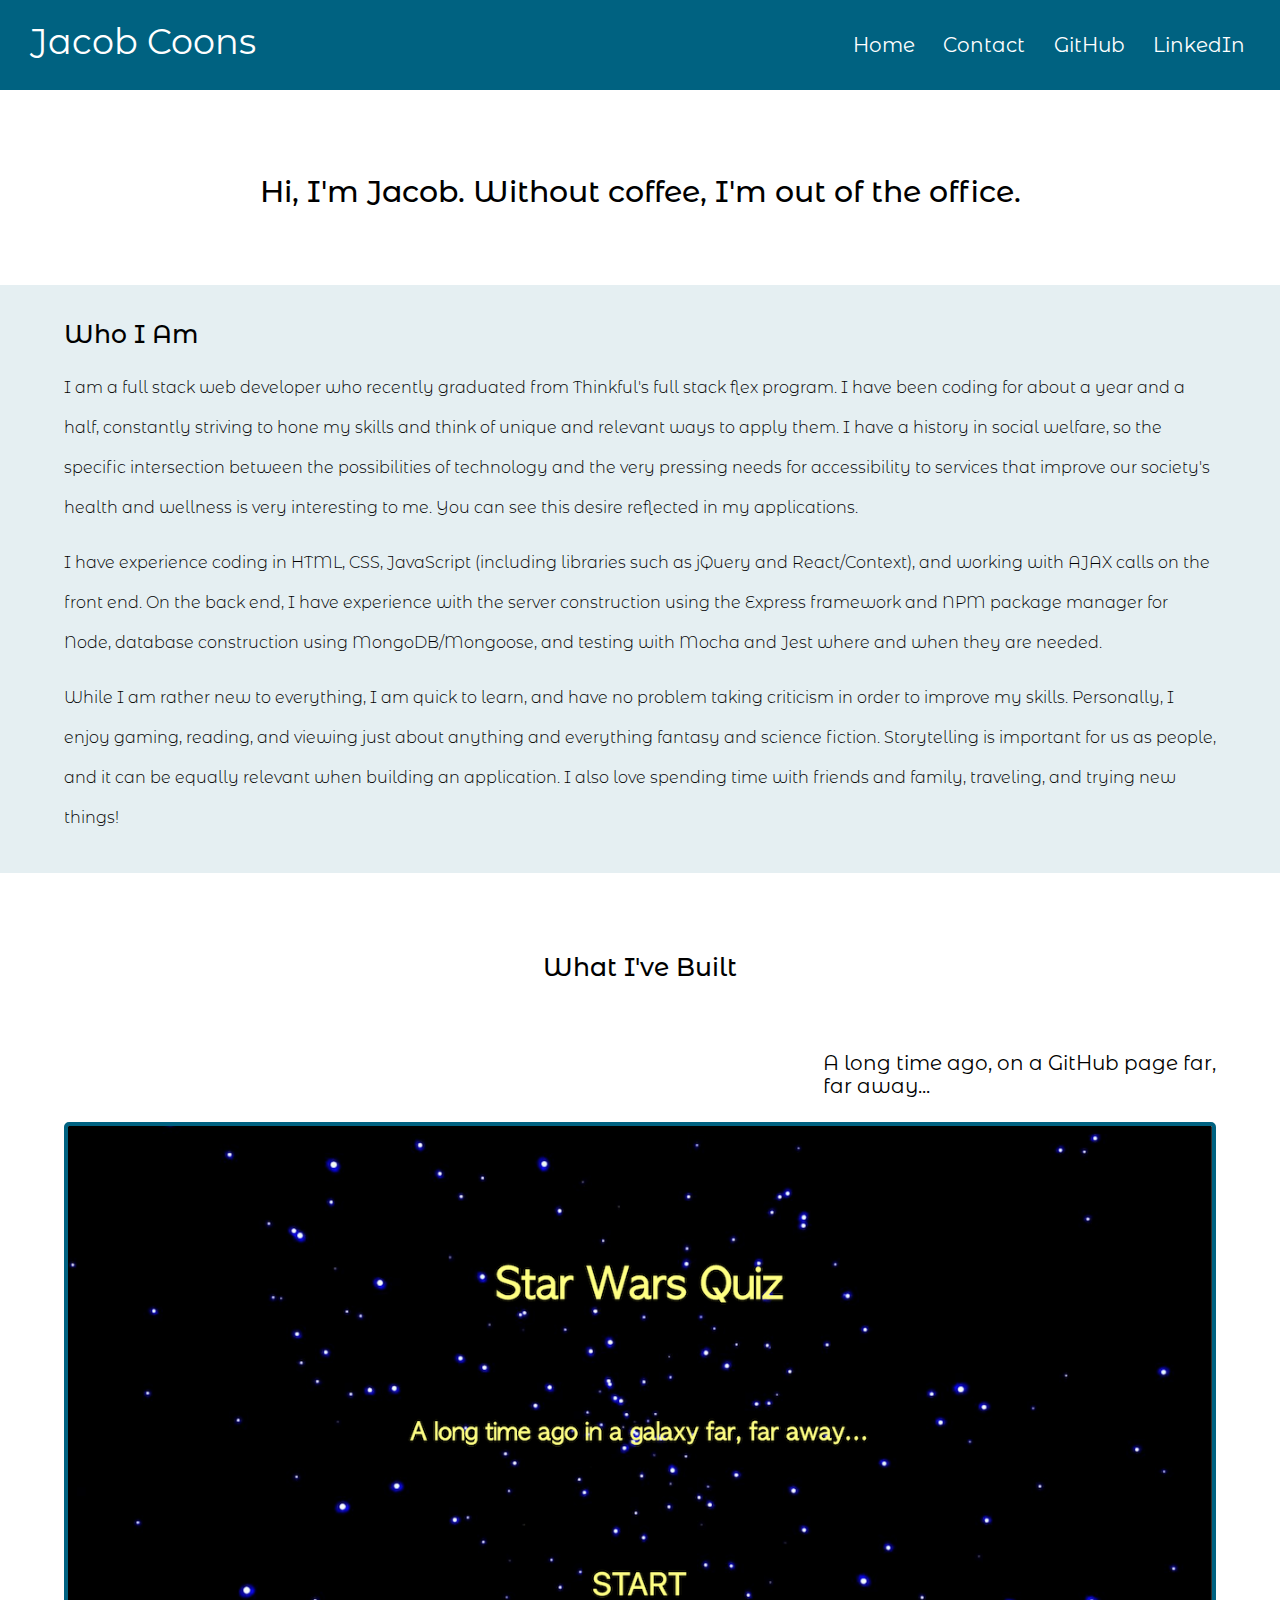
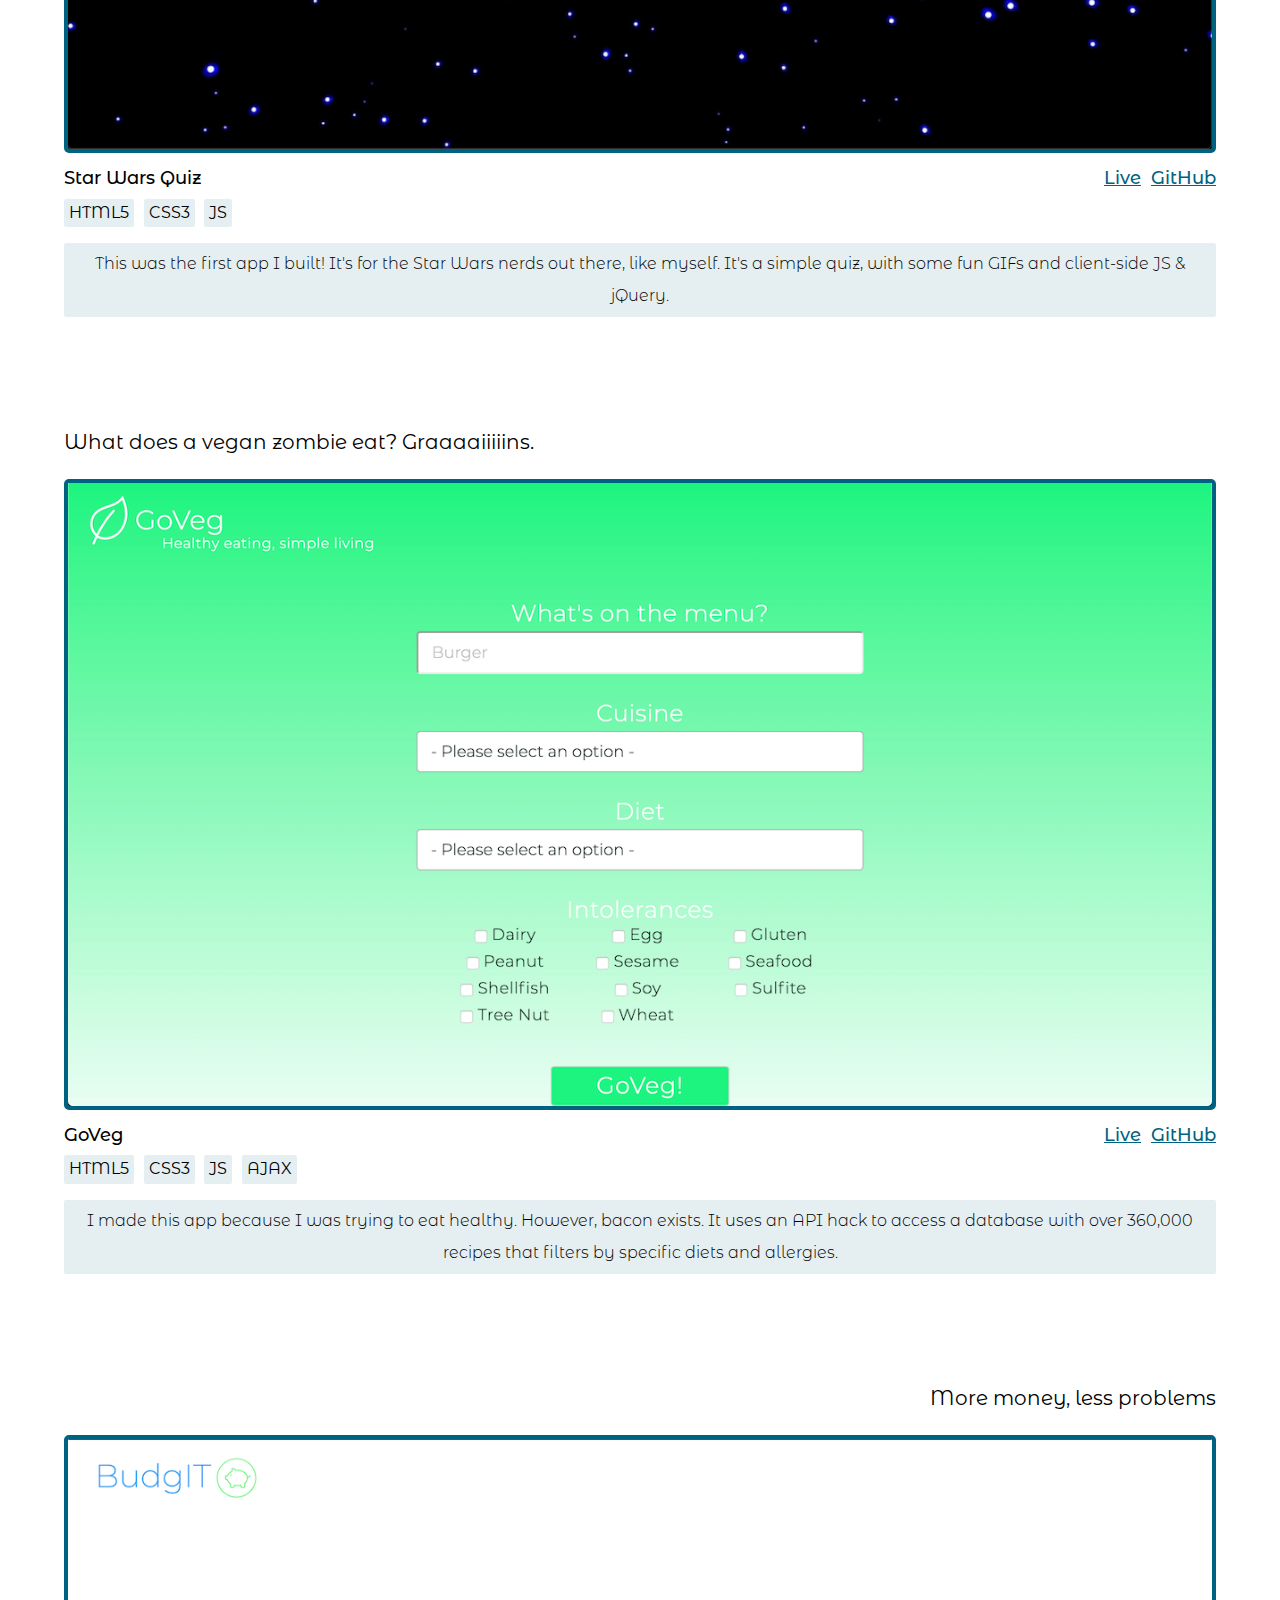
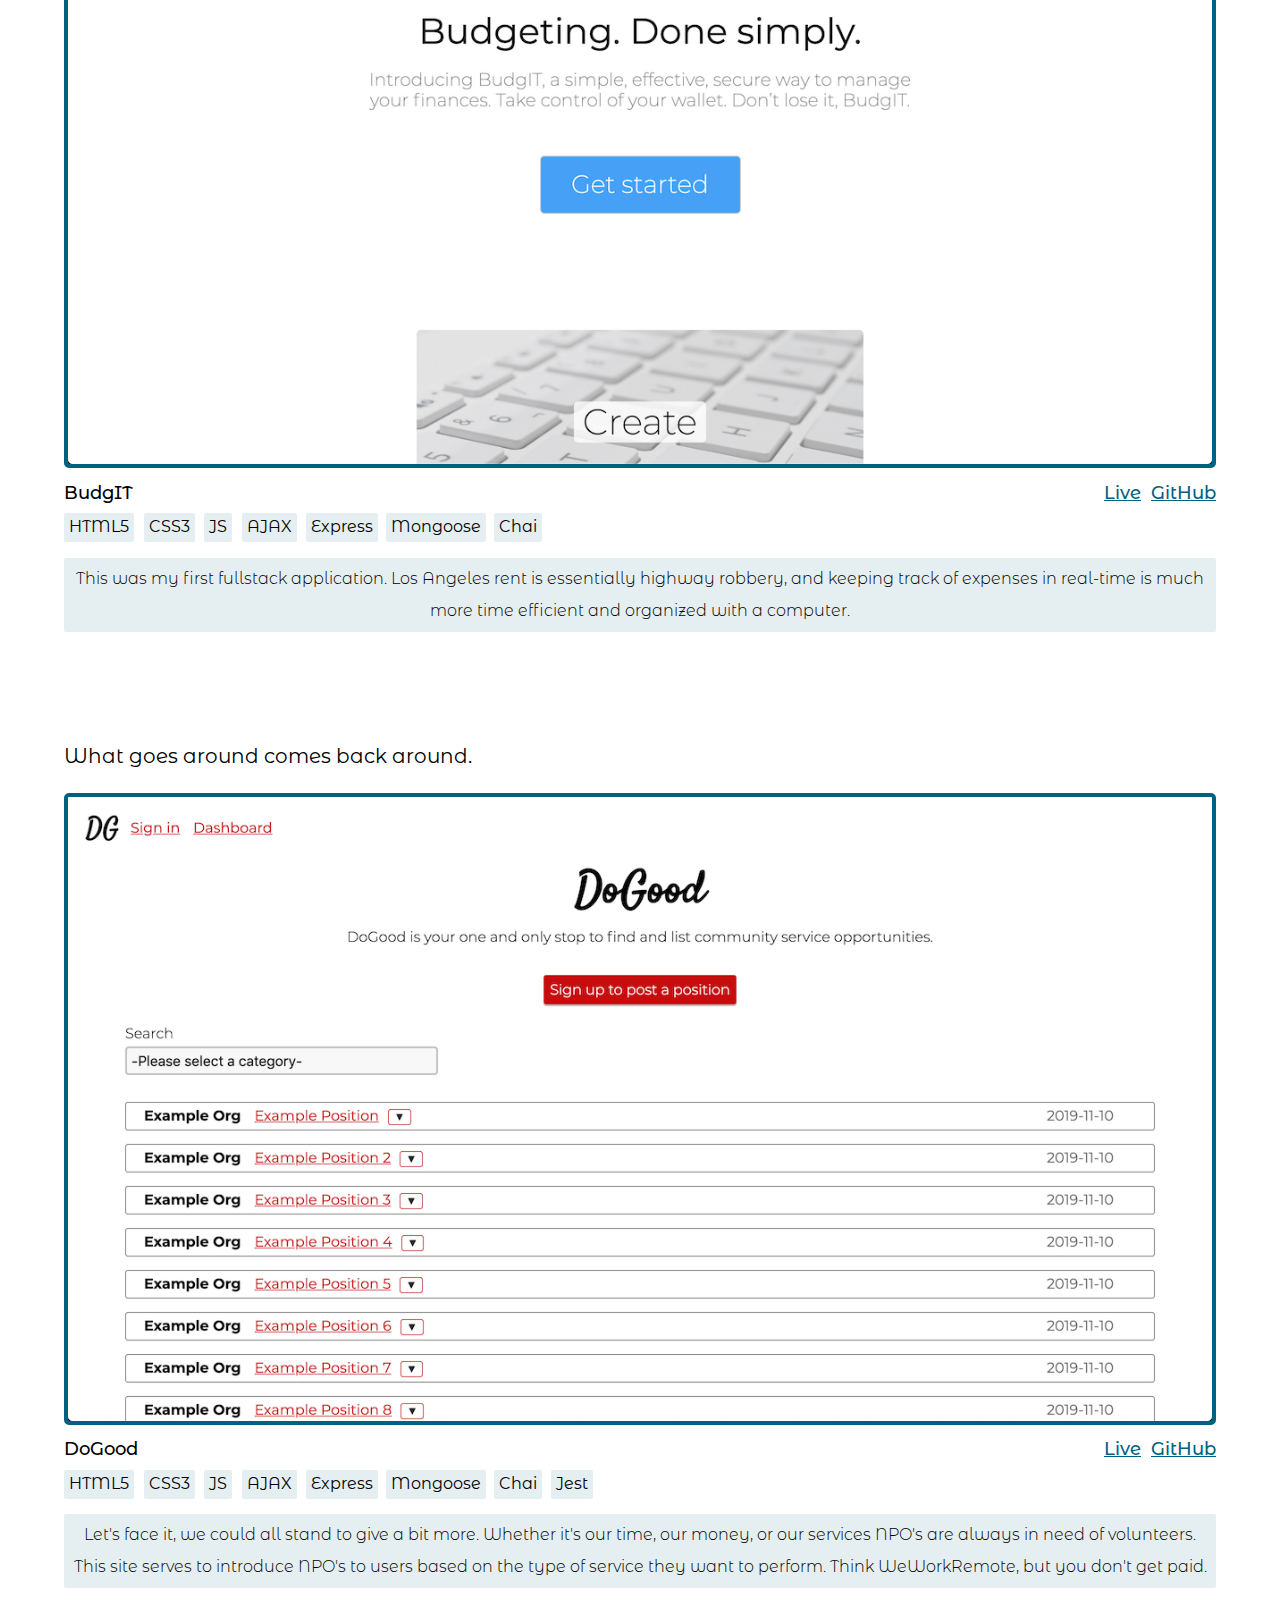
==== index.html @ 2fa1564c "added drop menu content and logic" ====
<!DOCTYPE html>
<html lang="en">
    <head>
        <meta charset="utf-8">
        <meta http-equiv="X-UA-Compatible" content="IE=edge">
        <title>Jacob Coons | Home</title>
        <meta name="description" content="Check out my various passion projects and get connected!">
        <meta name="viewport" content="width=device-width, initial-scale=1">
        <link rel="stylesheet" href="./styling/normalize.css">
        <link rel="stylesheet" href="./styling/index.css">
        <link rel="stylesheet" href="https://fonts.googleapis.com/css?family=Montserrat+Alternates:300,400,500&display=swap">
    </head>
    <body>
        <nav role="navigation" class="nav-bar">
            <h1 class="site-title">Jacob Coons</h1>
            <a href="index.html" class="link" id="home-link">Home</a>
            <a href="contact.html" class="link" id="contact-link">Contact</a>
            <a href="https://github.com/jtrcoonz" target="_blank" class="link" id="github-link">GitHub</a>
            <a href="https://www.linkedin.com/in/jacobtcoons/" target="_blank" class="link" id="linkedin-link">LinkedIn</a>
            <img src="./styling/images/drop-menu.svg" class="drop-menu">
            <div class="drop-menu-opened" hidden>
                <p>Menu<span class="close-drop-menu">X</span></p>
                <a href="index.html">Home</a>
                <a href="contact.html">Contact</a>
                <a href="https://github.com/jtrcoonz" target="_blank">GitHub</a>
                <a href="https://www.linkedin.com/in/jacobtcoons/" target="_blank">LinkedIn</a>
            </div>
        </nav>

        <header role="heading" id="headline"></main>
            <h2>Hi, I'm Jacob. Without coffee, I'm out of the office.</h2>
        </header>

        <section role="region" id="bio-section">
            <h3 id="bio-title">Who I Am</h3>
            <p class="bio-content" id="bio-1">
            I am a full stack web developer who recently graduated from Thinkful's full stack flex program. 
            I have been coding for about a year and a half, constantly striving to hone my skills and think of 
            unique and relevant ways to apply them. I have a history in social welfare, so the specific intersection 
            between the possibilities of technology and the very pressing needs for accessibility to services that 
            improve our society's health and wellness is very interesting to me. You can see this desire reflected in 
            my applications.
            </p>
            <p class="bio-content" id="bio-2">
            I have experience coding in HTML, CSS, JavaScript (including libraries such as jQuery and 
            React/Context), and working with AJAX calls on the front end. On the back end, I have experience with the 
            server construction using the Express framework and NPM package manager for Node, database construction using 
            MongoDB/Mongoose, and testing with Mocha and Jest where and when they are needed.
            </p>
            <p class="bio-content" id="bio-3">
            While I am rather new to everything, I am quick to learn, and have no problem taking criticism in order to improve my skills. 
            Personally, I enjoy gaming, reading, and viewing just about anything and everything fantasy and science fiction. 
            Storytelling is important for us as people, and it can be equally relevant when building an application. 
            I also love spending time with friends and family, traveling, and trying new things!
            </p>
        </section>

        <main role="main" id="portfolio">
            <h3 id="portfolio-title">What I've Built</h3>
            <section role="region" class="portfolio-section">
                <h4 class="section-header">A long time ago, on a GitHub page far, <br>far away...</h4>
                <div class="img-container"> 
                    <img src="styling/images/star-wars-ss.png" alt="Star Wars Quiz home page">
                </div>
                <section role="region" class="info">
                    <h5 class="info-title">Star Wars Quiz</h5>
                    <p class="language" id="html-5">HTML5</p>
                    <p class="language" id="css-3">CSS3</p>
                    <p class="language" id="js">JS</p>
                    <a href="https://jtrcoonz.github.io/Star-Wars-Quiz-A11Y/" target="_blank" class="info-link live-info-link">Live</a>
                    <a href="https://github.com/jtrcoonz/Star-Wars-Quiz-A11Y" target="_blank" class="info-link github-info-link">GitHub</a>
                    <p class="info-description">This was the first app I built! It's for the Star Wars nerds out there, like myself. It's a simple quiz, with some fun GIFs and client-side JS & jQuery.</p>
                </section>
            </section>
            <section role="region" class="portfolio-section" id="goveg-section">
                <h4 class="section-header" id="goveg-header">What does a vegan zombie eat? Graaaaiiiiins.</h4>
                <div class="img-container"> 
                    <img src="styling/images/goveg-ss.png" alt="GoVeg home page">
                </div>
                <section role="region" class="info">
                    <h5 class="info-title">GoVeg</h5>
                    <p class="language" id="html-5">HTML5</p>
                    <p class="language" id="css-3">CSS3</p>
                    <p class="language" id="js">JS</p>
                    <p class="language" id="ajax">AJAX</p>
                    <a href="https://jtrcoonz.github.io/goveg/" target="_blank" class="info-link live-info-link">Live</a>
                    <a href="https://github.com/jtrcoonz/goveg" target="_blank" class="info-link github-info-link">GitHub</a>
                    <p class="info-description">
                        I made this app because I was trying to eat healthy. However, bacon exists. It uses an API hack to 
                        access a database with over 360,000 recipes that filters by specific diets and allergies.
                    </p>
                </section>
            </section>
            <section role="region" class="portfolio-section" id="budgit-section">
                <h4 class="section-header" id="budgit-header">More money, less problems</h4>
                <div class="img-container"> 
                    <img src="styling/images/budgit-ss.png" alt="BudgIT home page">
                </div>
                <section role="region" class="info">
                    <h5 class="info-title">BudgIT</h5>
                    <p class="language" id="html-5">HTML5</p>
                    <p class="language" id="css-3">CSS3</p>
                    <p class="language" id="js">JS</p>
                    <p class="language" id="ajax">AJAX</p>
                    <p class="language" id="express">Express</p>
                    <p class="language" id="mongoose">Mongoose</p>
                    <p class="language" id="chai">Chai</p>
                    <a href="https://budgit-app.herokuapp.com/" target="_blank" class="info-link live-info-link">Live</a>
                    <a href="https://github.com/jtrcoonz/BudgIT" target="_blank" class="info-link github-info-link">GitHub</a>
                    <p class="info-description dropped-description">
                        This was my first fullstack application. Los Angeles rent is essentially highway robbery, and 
                        keeping track of expenses in real-time is much more time efficient and organized with a computer.
                    </p>
                </section>
            </section>
            <section role="region" class="portfolio-section" id="dogood-section">
                <h4 class="section-header" id="dogood-header">What goes around comes back around.</h4>
                <div class="img-container"> 
                    <img src="styling/images/dogood-ss.png" alt="DoGood home page">
                </div>
                <section role="region" class="info">
                    <h5 class="info-title">DoGood</h5>
                    <p class="language" id="html-5">HTML5</p>
                    <p class="language" id="css-3">CSS3</p>
                    <p class="language" id="js">JS</p>
                    <p class="language" id="ajax">AJAX</p>
                    <p class="language" id="express">Express</p>
                    <p class="language" id="mongoose">Mongoose</p>
                    <p class="language" id="chai">Chai</p>
                    <p class="language" id="jest">Jest</p>
                    <a href="https://dogoodapp.herokuapp.com/" target="_blank" class="info-link live-info-link">Live</a>
                    <a href="https://github.com/jtrcoonz/DoGood" target="_blank" class="info-link github-info-link">GitHub</a>
                    <p class="info-description dropped-description">
                        Let's face it, we could all stand to give a bit more. Whether it's our time, our money, or our services
                        NPO's are always in need of volunteers. This site serves to introduce NPO's to users based on the type
                        of service they want to perform. Think WeWorkRemote, but you don't get paid.
                    </p>
                </section>
            </section>
        </main>

        <footer role="contentinfo" class="footer">
        </footer>

        <script type="text/javascript" src="https://code.jquery.com/jquery-3.4.1.min.js"></script>
        <script src="logic/index.js"></script>
    </body>
</html>
---- styling/index.css ----
* {
    margin: 0;
    font-family: 'Montserrat Alternates', sans-serif;
    box-sizing: border-box;
}
.nav-bar {
    background-color: rgba(0, 98, 129, 1);
    position: fixed;
    top: 0;
    width: 100%;
    height: 90px;
    z-index: 1;
}
.site-title {
    text-align: center;
    color: white;
    font-size: 35px;
    position: absolute;
    top: 22px;
    left: 30px;
    margin: 0px;
    font-weight: 400;
}
.link {
    color: white;
    text-decoration: none;
    font-size: 20px;
    padding: 0px 5px;
    border-radius: 2px;
}
.link:hover {
    background-color: white;
    color: rgba(0, 98, 129, 1);
}
#home-link {
    position: absolute;
    right: 360px;
    bottom: 33px;
}
#contact-link {
    position: absolute;
    bottom: 33px;
    right: 250px;
}
#github-link {
    position: absolute;
    bottom: 33px;
    right: 150px;

}
#linkedin-link {
    position: absolute;
    bottom: 33px;
    right: 30px;
}
#headline {
    margin: 175px auto 50px auto;
    text-align: center;
    max-width: 90%;
}
#headline > h2 {
    font-size: 30px;
    font-weight: 500;
}
#bio-section {
    text-align: left;
    padding: 35px 0px;
    background-color: rgba(0, 98, 129, 0.1);
    margin-top: 75px;
}
#bio-title {
    margin: 0px auto 20px auto;
    text-align: left;
    width: 90%;
    font-weight: 500;
    font-size: 25px;
}
.bio-content {
    width: 90%;
    margin: 0 auto;
    font-weight: 300;
    font-size: 16px;
    line-height: 2.5;
}
#bio-1, #bio-2 {
    margin-bottom: 15px;
}
.img-container {
    height: auto;
    max-width: 90%;
    margin: 0px auto;
    display: block;
    position: relative;
    top: 90px;
    text-align: center;
}
.img-container > img {
    max-width: 100%;
    height: auto;
    width: auto;
    border-radius: 5px;
    border: 4px solid rgba(0, 98, 129, 1);
    text-align: center;
}
#portfolio {
    margin: 80px auto 300px auto;
}
#portfolio-title {
    text-align: center;
    font-weight: 500;
    font-size: 25px;
    width: 90%;
    margin: 0px auto 50px auto;
}
.portfolio-section {
    text-align: center;
    position: relative;
    margin-bottom: 200px;
}
.section-header {
    font-weight: 400;
    font-size: 20px;
    text-align: left;
    position: absolute; 
    top: 20px;
    right: 5%; 
}
#goveg-header, #dogood-header {
    top: 42px;
    left: 5%;
}
#budgit-header{
    top: 42px;
}
.info {
    margin: 100px auto 150px auto;
    width: 90%;
    position: relative;
}
.info-title {
    font-weight: 500;
    font-size: 18px;
    text-align: left;
    margin-bottom: 10px;
}
.language {
    text-align: left;
    position: absolute;
    padding: 5px;
    font-weight: 400;
    background-color: rgba(0, 98, 129, 0.1);
    border-radius: 2px;
}
#html-5 {
    left: 0;
}
#css-3 {
    left: 80px;
}
#js {
    left: 140px;
}
#ajax {
    left: 178px;
}
#express {
    left: 242px;
}
#mongoose {
    left: 322px;
}
#chai {
    left: 430px;
}
#jest {
    left: 487px;
}
.info-link {
    text-decoration: underline;
    color: rgba(0, 98, 129, 1);
    font-size: 18px;
    font-weight: 500;
    position: absolute;
    top: 0px;
}
.github-info-link {
    right: 0px;
}
.live-info-link {
    right: 75px;
}
.info-description {
    position: absolute;
    top: 75px;
    text-align: center;
    padding: 5px;
    line-height: 2;
    font-weight: 300;
    background-color: rgba(0, 98, 129, 0.1);
    border-radius: 2px;
}
.footer {
    padding: 10px;
    background-color: rgba(0, 98, 129, 1);
}

@media screen and (min-width: 0px) and (max-width: 420px) {
    .link {
        display: none;
    }
    .drop-menu {
        display: inline-block;
        position: absolute;
        right: 20px;
        bottom: 20px;
        height: 50px;
        width: 50px;
    }
    .drop-menu:hover {
        cursor: pointer;
    }
    .site-title {
        font-size: 25px;
        top: 30px;
    }
    #headline {
        margin: 150px auto 50px auto;
    }
    #headline > h2 {
        font-size: 20px;
    }
    #bio-title {
        text-align: center;
        font-size: 18px;
    }
    #portfolio-title {
        font-size: 18px;
    }
    .section-header {
        position: static;
        margin: 0px auto;
        width: 90%;
        text-align: center;
        padding-top: 15px;
        font-size: 16px;
    }
    br {
        display: none;
    }
    .img-container {
        top: 20px;
    }
    .img-container > img {
        border: 2px solid rgba(0, 98, 129, 1);
    }
    .info {
         margin: 5% auto 150px auto;
    }
    .info-title {
        font-size: 16px;
        margin-top: 30px;
    }
    .info-link {
        font-size: 16px;
    }
    .live-info-link {
        right: 65px;
    }
    .portfolio-section {
        text-align: center;
        position: relative;
        margin-bottom: 300px;
    }
}
@media screen and (min-width: 0px) and (max-width: 600px) {
    #express {
        top: 65px;
        left: 0;
    }
    #mongoose {
        top: 65px;
        left: 80px;
    }
    #chai {
        top: 65px;
        left: 187px;
    }
    #jest {
        top: 65px;
        left: 243px;
    }
    .dropped-description {
        top: 113px;
    }
    #goveg-section {
        margin-bottom: 325px;
    }
    #budgit-section {
        margin-bottom: 380px;
    }
    #dogood-section {
        margin-bottom: 500px;
    }
}
@media screen and (min-width: 421px) and (max-width: 750px) {
    .link {
        display: none;
    }
    .drop-menu {
        display: inline-block;
        position: absolute;
        right: 15px;
        bottom: 10px;
        height: 70px;
        width: 70px;
    }
    .drop-menu:hover {
        cursor: pointer;
    }
    #bio-title {
        text-align: center;
    }
    .section-header {
        position: static;
        margin: 0px auto;
        width: 90%;
        text-align: center;
        padding-top: 15px;
    }
    br {
        display: none;
    }
    .img-container {
        top: 20px;
    }
    .info {
        margin: 5% auto 150px auto;
   }
   .info-title {
       margin-top: 30px;
   }
   .portfolio-section {
    text-align: center;
    position: relative;
    margin-bottom: 250px;
}
}
@media screen and (min-width: 751px) {
    .drop-menu {
        display: none;
    }
}
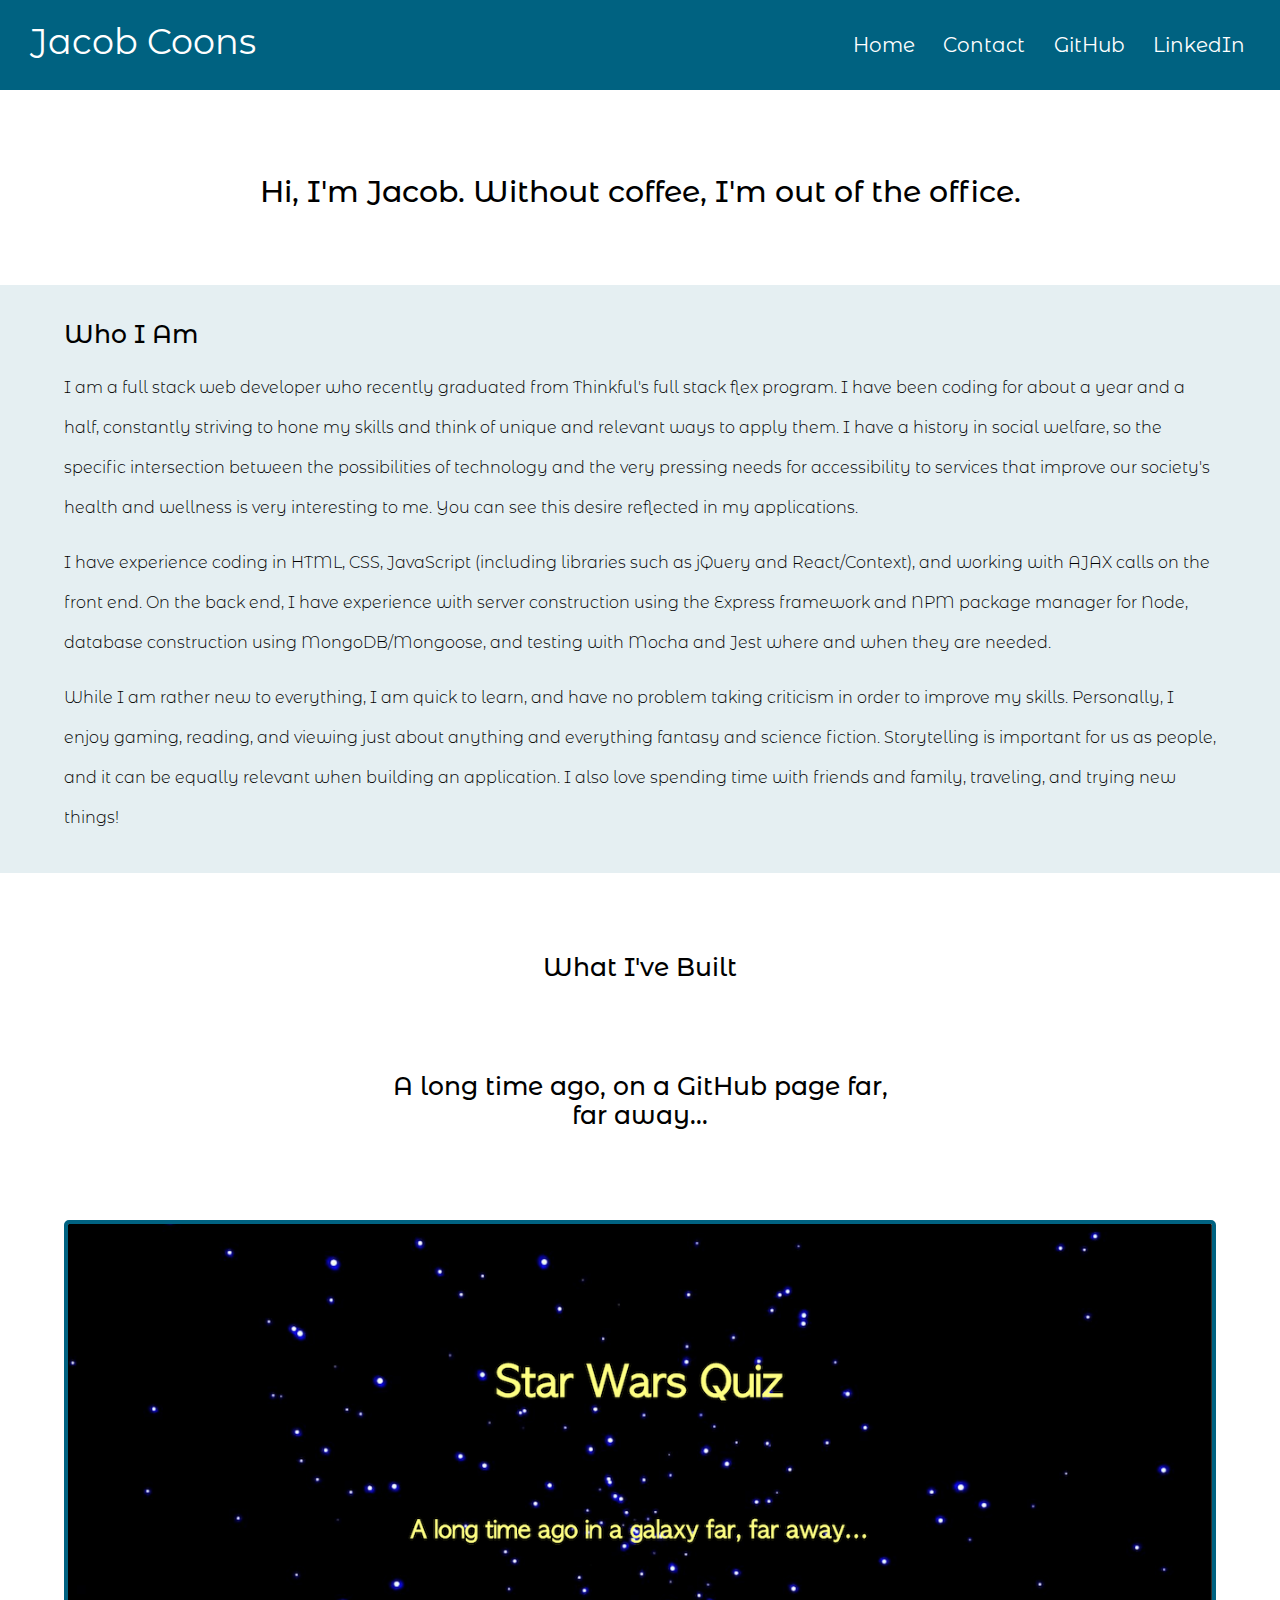
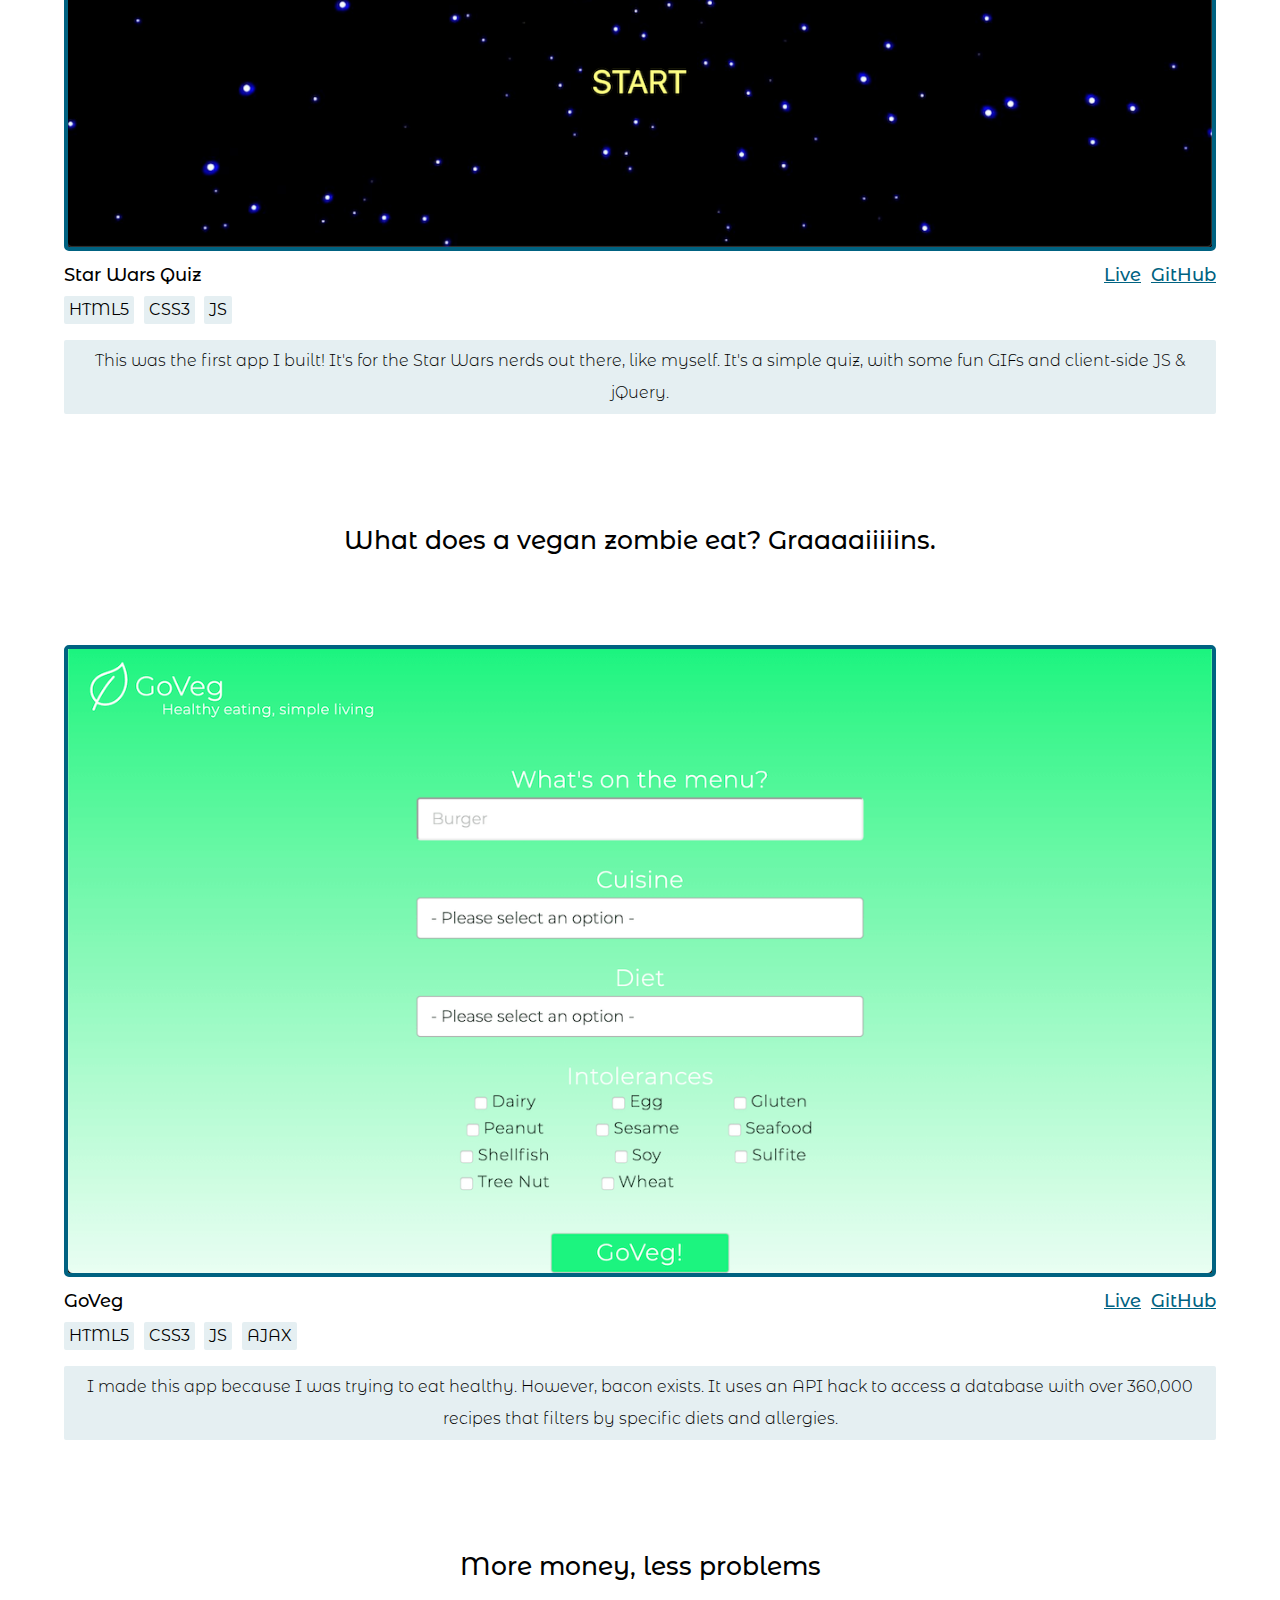
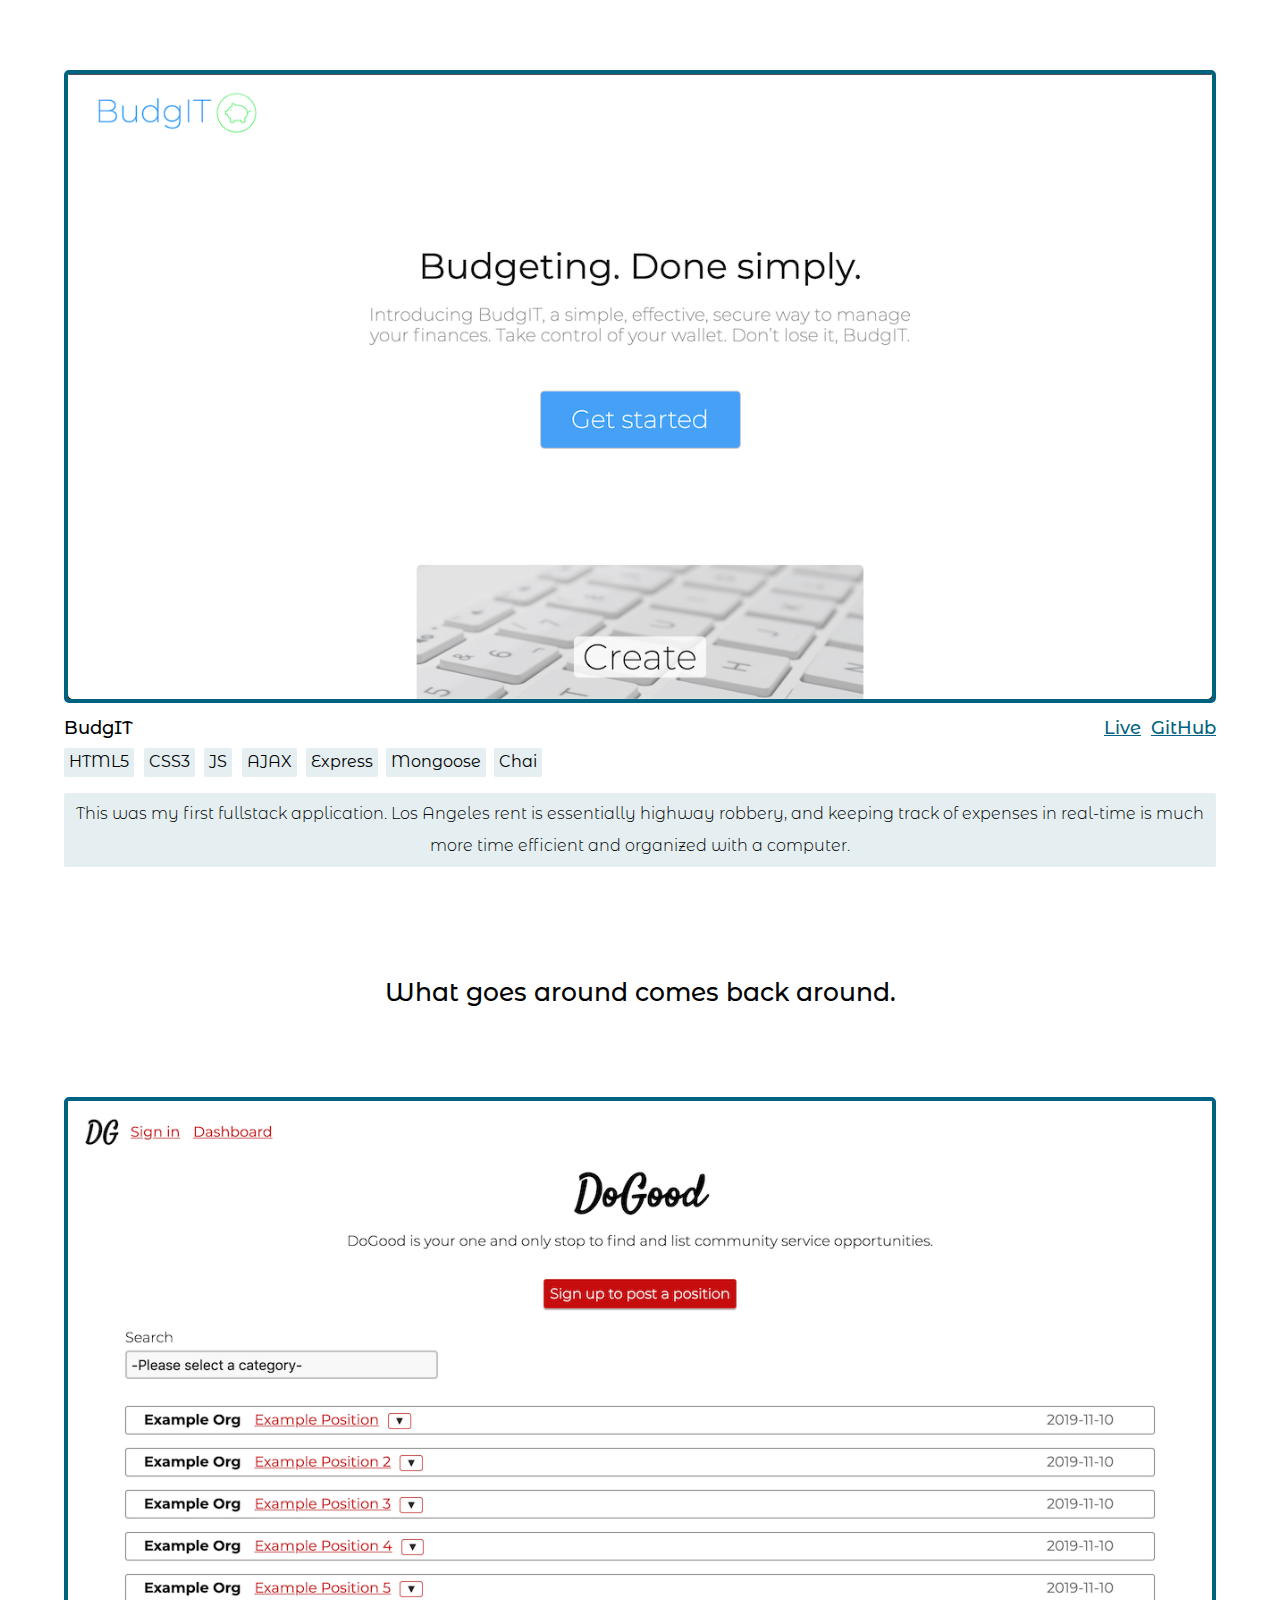
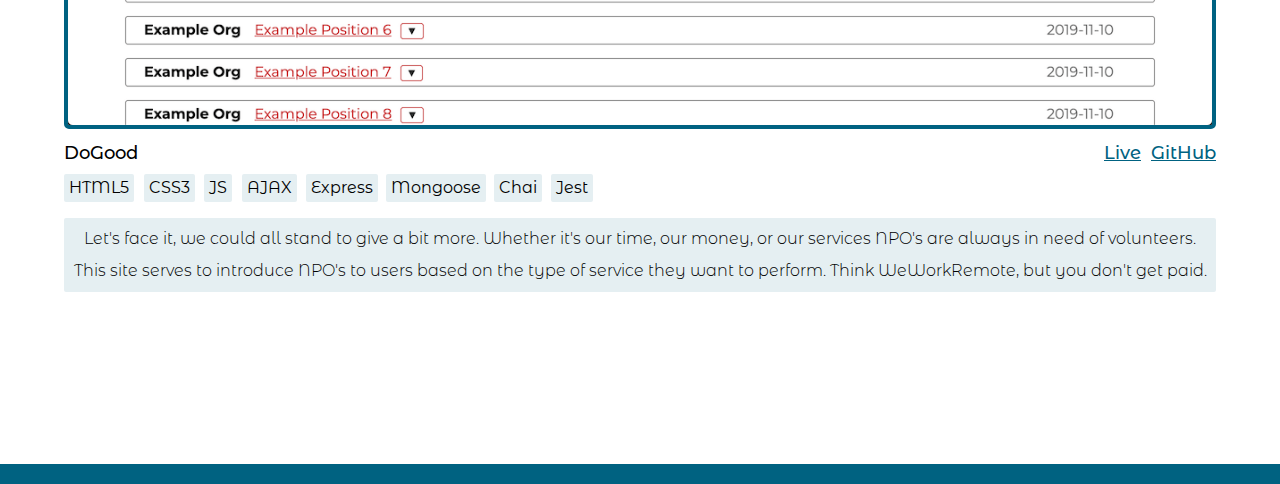
==== commit 8de30c29: "V 1.0" ====
--- a/index.html
+++ b/index.html
@@ -10,6 +10,7 @@
         <link rel="stylesheet" href="./styling/index.css">
         <link rel="stylesheet" href="https://fonts.googleapis.com/css?family=Montserrat+Alternates:300,400,500&display=swap">
     </head>
+
     <body>
         <nav role="navigation" class="nav-bar">
             <h1 class="site-title">Jacob Coons</h1>
@@ -18,12 +19,15 @@
             <a href="https://github.com/jtrcoonz" target="_blank" class="link" id="github-link">GitHub</a>
             <a href="https://www.linkedin.com/in/jacobtcoons/" target="_blank" class="link" id="linkedin-link">LinkedIn</a>
             <img src="./styling/images/drop-menu.svg" class="drop-menu">
-            <div class="drop-menu-opened" hidden>
-                <p>Menu<span class="close-drop-menu">X</span></p>
-                <a href="index.html">Home</a>
-                <a href="contact.html">Contact</a>
-                <a href="https://github.com/jtrcoonz" target="_blank">GitHub</a>
-                <a href="https://www.linkedin.com/in/jacobtcoons/" target="_blank">LinkedIn</a>
+            <div class="black-box" hidden>
+                <div class="drop-menu-opened" hidden>
+                    <p class="dmo-menu">Menu</p>
+                    <img src="./styling/images/close-drop-menu.png" class="close-drop-menu">
+                    <a href="index.html" class="dmo-link">Home</a>
+                    <a href="contact.html" class="dmo-link">Contact</a>
+                    <a href="https://github.com/jtrcoonz" target="_blank" class="dmo-link">GitHub</a>
+                    <a href="https://www.linkedin.com/in/jacobtcoons/" target="_blank" class="dmo-link" id="dmo-bottom-link">LinkedIn</a>
+                </div>
             </div>
         </nav>
 
@@ -43,7 +47,7 @@
             </p>
             <p class="bio-content" id="bio-2">
             I have experience coding in HTML, CSS, JavaScript (including libraries such as jQuery and 
-            React/Context), and working with AJAX calls on the front end. On the back end, I have experience with the 
+            React/Context), and working with AJAX calls on the front end. On the back end, I have experience with 
             server construction using the Express framework and NPM package manager for Node, database construction using 
             MongoDB/Mongoose, and testing with Mocha and Jest where and when they are needed.
             </p>
--- a/styling/index.css
+++ b/styling/index.css
@@ -2,6 +2,14 @@
     margin: 0;
     font-family: 'Montserrat Alternates', sans-serif;
     box-sizing: border-box;
+}
+.black-box {    
+    background-color: rgba(0,0,0,0.5);
+	position: fixed;
+	width:100%;
+	top:0;
+	bottom:0;
+    z-index: 100;
 }
 .nav-bar {
     background-color: rgba(0, 98, 129, 1);
@@ -118,12 +126,10 @@
     margin-bottom: 200px;
 }
 .section-header {
-    font-weight: 400;
-    font-size: 20px;
-    text-align: left;
-    position: absolute; 
-    top: 20px;
-    right: 5%; 
+    font-weight: 500;
+    font-size: 25px;
+    text-align: center;
+    padding-top: 40px;
 }
 #goveg-header, #dogood-header {
     top: 42px;
@@ -202,6 +208,45 @@
 .footer {
     padding: 10px;
     background-color: rgba(0, 98, 129, 1);
+}
+.drop-menu-opened {
+    position: absolute;
+    right: 0;
+    top: 0;
+    background-color: white;
+    padding: 20px;
+    border-radius: 5px;
+    box-shadow: 0px 3px 5px rgba(0, 0, 0, 0.5);
+}
+.dmo-menu {
+    text-align: center;
+    font-size: 25px;
+    font-weight: 500;
+    margin-right: 60px;
+    margin-top: 11px;
+    margin-left: 15px;
+}
+.dmo-link {
+    display: block;
+    text-align: left;
+    margin-top: 20px;
+    margin-left: 15px;
+    color: rgba(0, 98, 129, 1);
+    font-weight: 200;
+    font-size: 20px;
+}
+#dmo-bottom-link {
+    margin-bottom: 15px;
+}
+.close-drop-menu {
+    height: 35px;
+    width: 35px;
+    position: absolute;
+    top: 28px;
+    right: 28px;
+}
+.close-drop-menu:hover {
+    cursor: pointer;
 }
 
 @media screen and (min-width: 0px) and (max-width: 420px) {
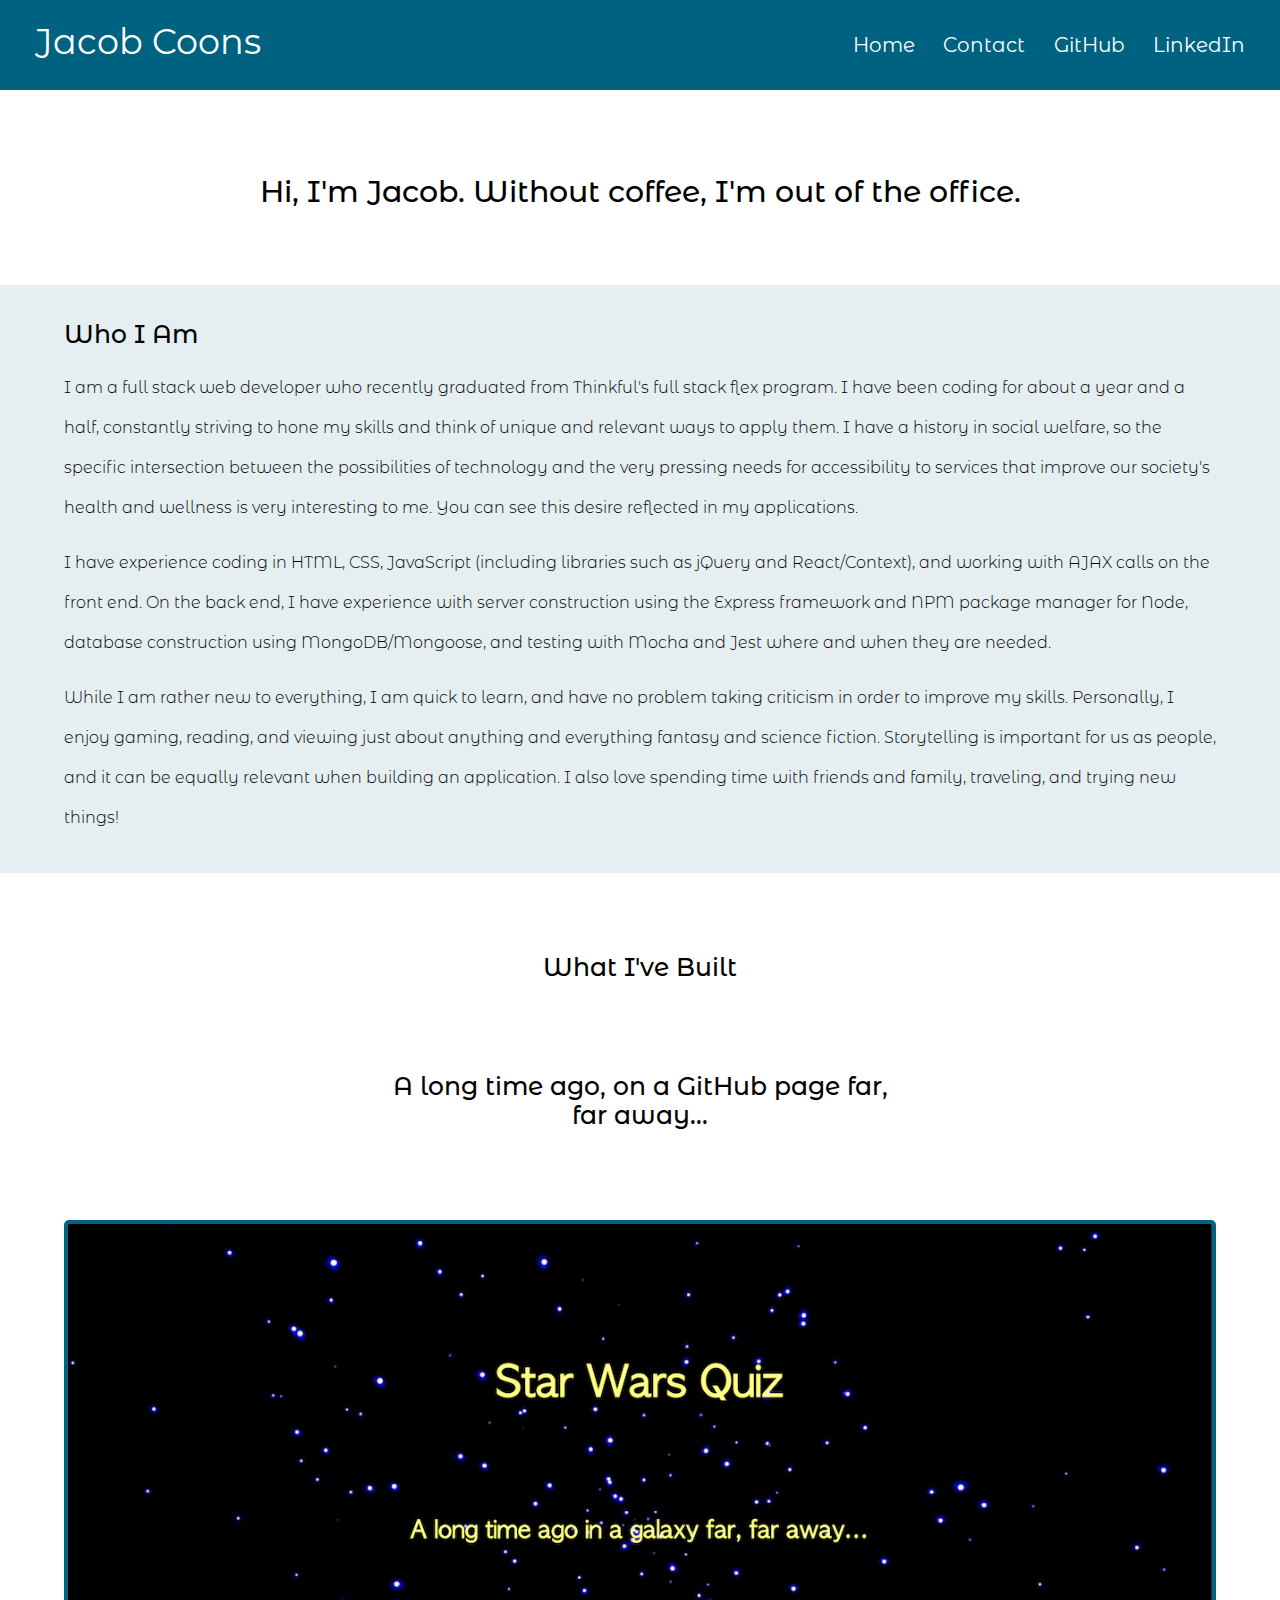
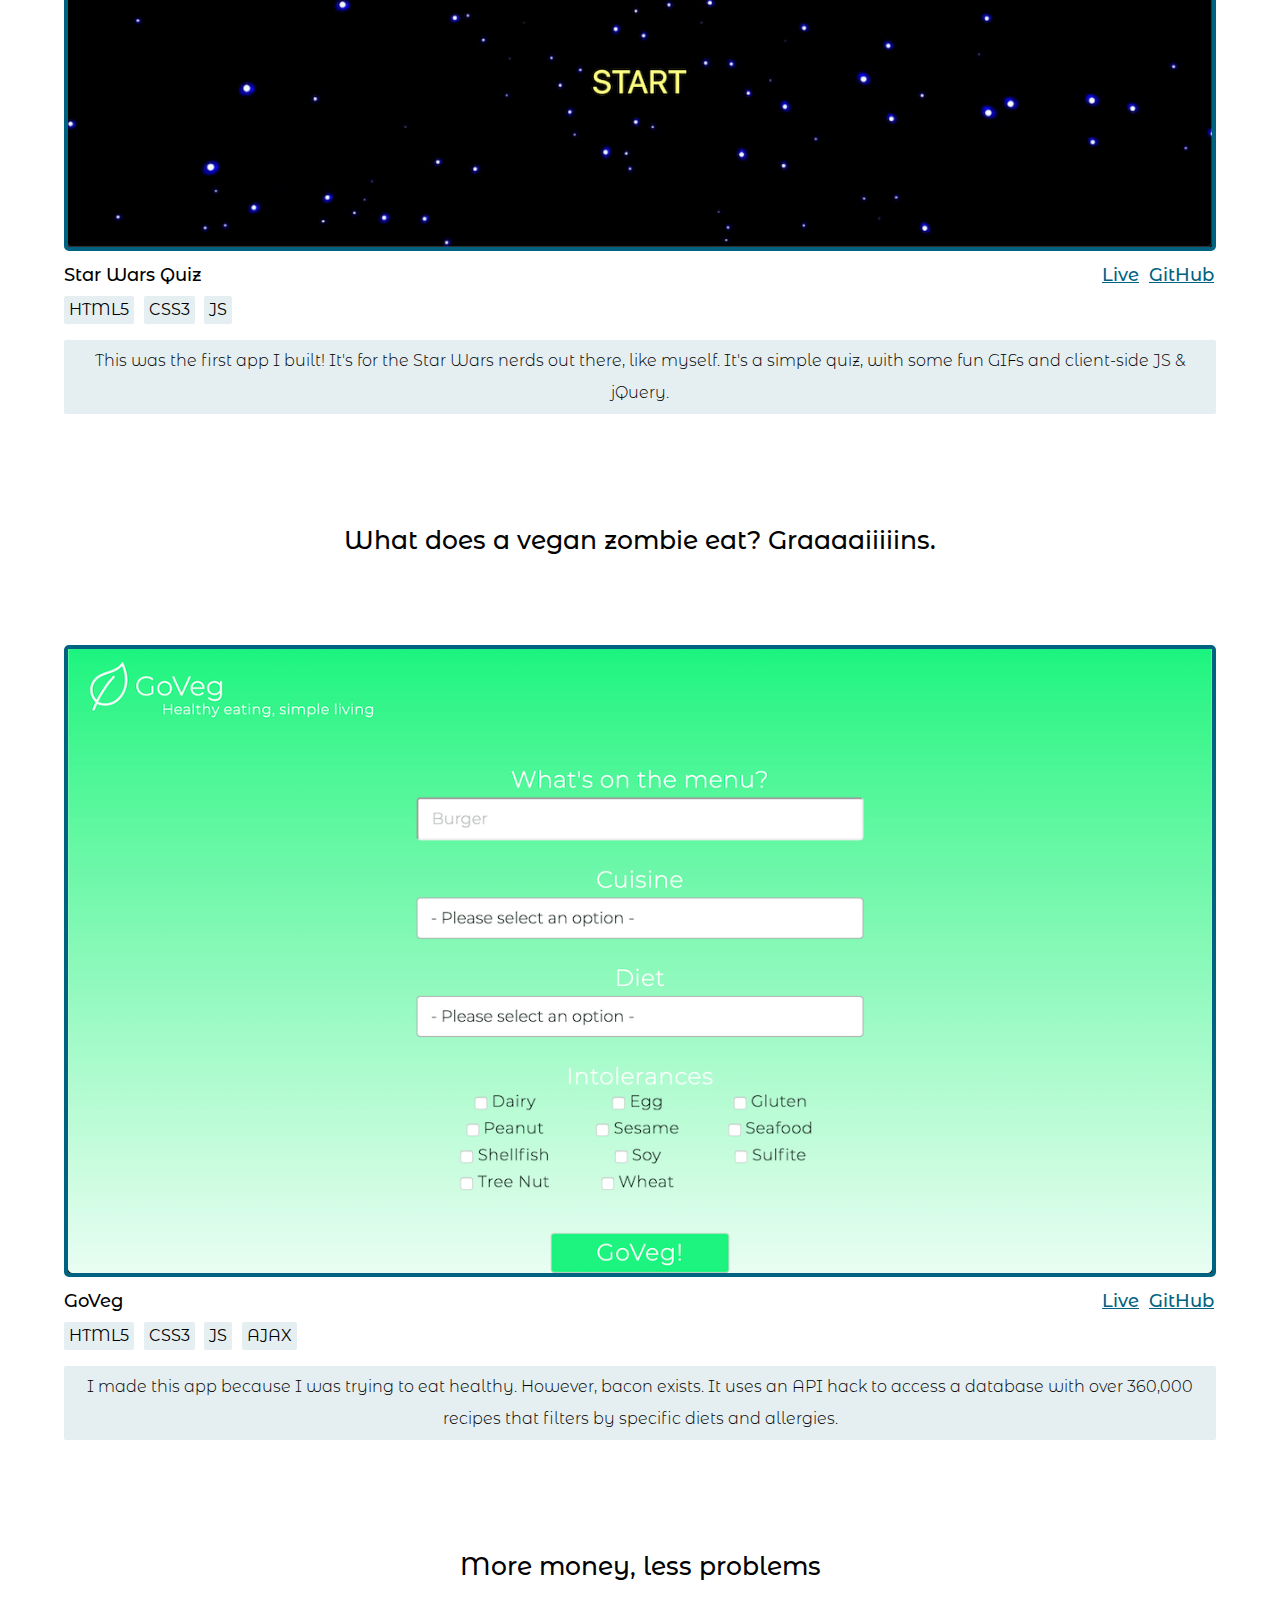
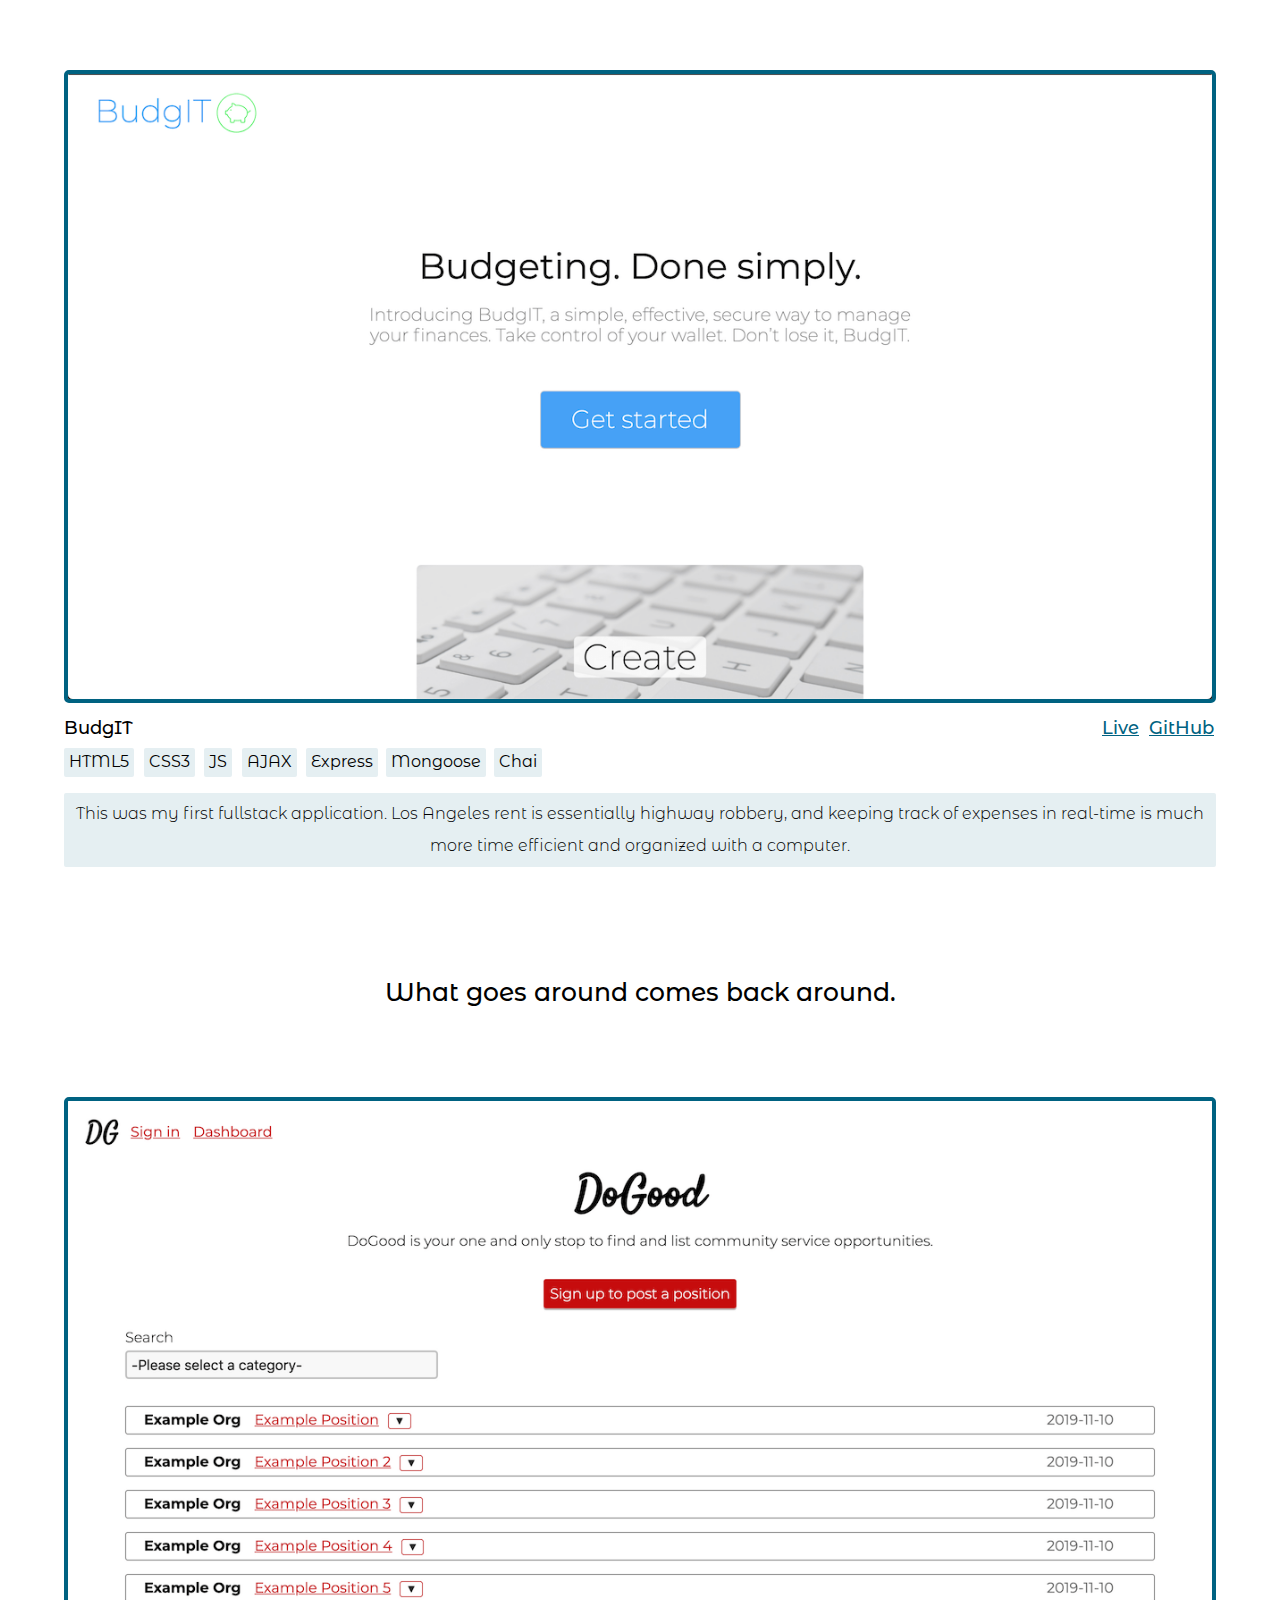
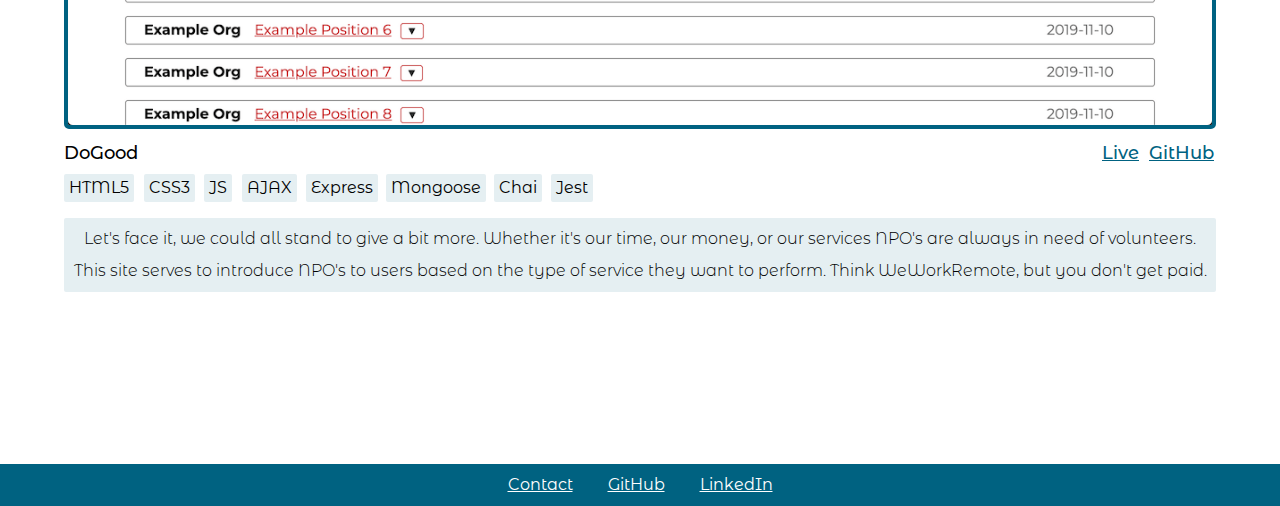
==== commit 9b1f88e5: "all suggested styling revisions" ====
--- a/index.html
+++ b/index.html
@@ -8,7 +8,11 @@
         <meta name="viewport" content="width=device-width, initial-scale=1">
         <link rel="stylesheet" href="./styling/normalize.css">
         <link rel="stylesheet" href="./styling/index.css">
-        <link rel="stylesheet" href="https://fonts.googleapis.com/css?family=Montserrat+Alternates:300,400,500&display=swap">
+        <link rel="stylesheet" href="https://fonts.googleapis.com/css?family=Montserrat+Alternates:300,400,500&display=swap"> 
+        <link rel="apple-touch-icon" sizes="180x180" href="./styling/favicon/apple-touch-icon.png">
+        <link rel="icon" type="image/png" sizes="32x32" href="./styling/favicon/favicon-32x32.png">
+        <link rel="icon" type="image/png" sizes="16x16" href="./styling/favicon/favicon-16x16.png"">
+        <link rel="manifest" href="./styling/favicon/site.webmanifest">
     </head>
 
     <body>
@@ -144,6 +148,9 @@
         </main>
 
         <footer role="contentinfo" class="footer">
+            <a class="footer-link" id="footer-contact" href="./contact.html">Contact</a>
+            <a class="footer-link" href="https://github.com/jtrcoonz" target="_blank">GitHub</a>
+            <a class="footer-link" id="footer-linkedin" href="https://www.linkedin.com/in/jacobtcoons/">LinkedIn</a>
         </footer>
 
         <script type="text/javascript" src="https://code.jquery.com/jquery-3.4.1.min.js"></script>
--- a/styling/index.css
+++ b/styling/index.css
@@ -28,6 +28,13 @@
     left: 30px;
     margin: 0px;
     font-weight: 400;
+    padding: 0px 5px;
+    border-radius: 2px;
+}
+.site-title:hover {
+    color: rgba(0, 98, 129, 1);
+    background-color: white;
+    cursor: pointer;
 }
 .link {
     color: white;
@@ -188,6 +195,13 @@
     font-weight: 500;
     position: absolute;
     top: 0px;
+    padding: 0px 2px;
+    border-radius: 2px;
+}
+.info-link:hover {
+    color: white;
+    background-color: rgba(0, 98, 129, 1);
+    cursor: pointer;
 }
 .github-info-link {
     right: 0px;
@@ -248,6 +262,29 @@
 .close-drop-menu:hover {
     cursor: pointer;
 }
+.footer-link {
+    color: white;
+    text-decoration: underline;
+    cursor: pointer;
+    font-size: 16px;
+    display: inline-block;
+    padding: 2px 3px;
+    border-radius: 2px;
+}
+.footer-link:hover {
+    color: rgba(0, 98, 129, 1);
+    background-color: white;
+}
+#footer-contact {
+    margin-right: 25px;
+}
+
+#footer-linkedin {
+    margin-left: 25px;
+}
+footer {
+    text-align: center;
+}
 
 @media screen and (min-width: 0px) and (max-width: 420px) {
     .link {
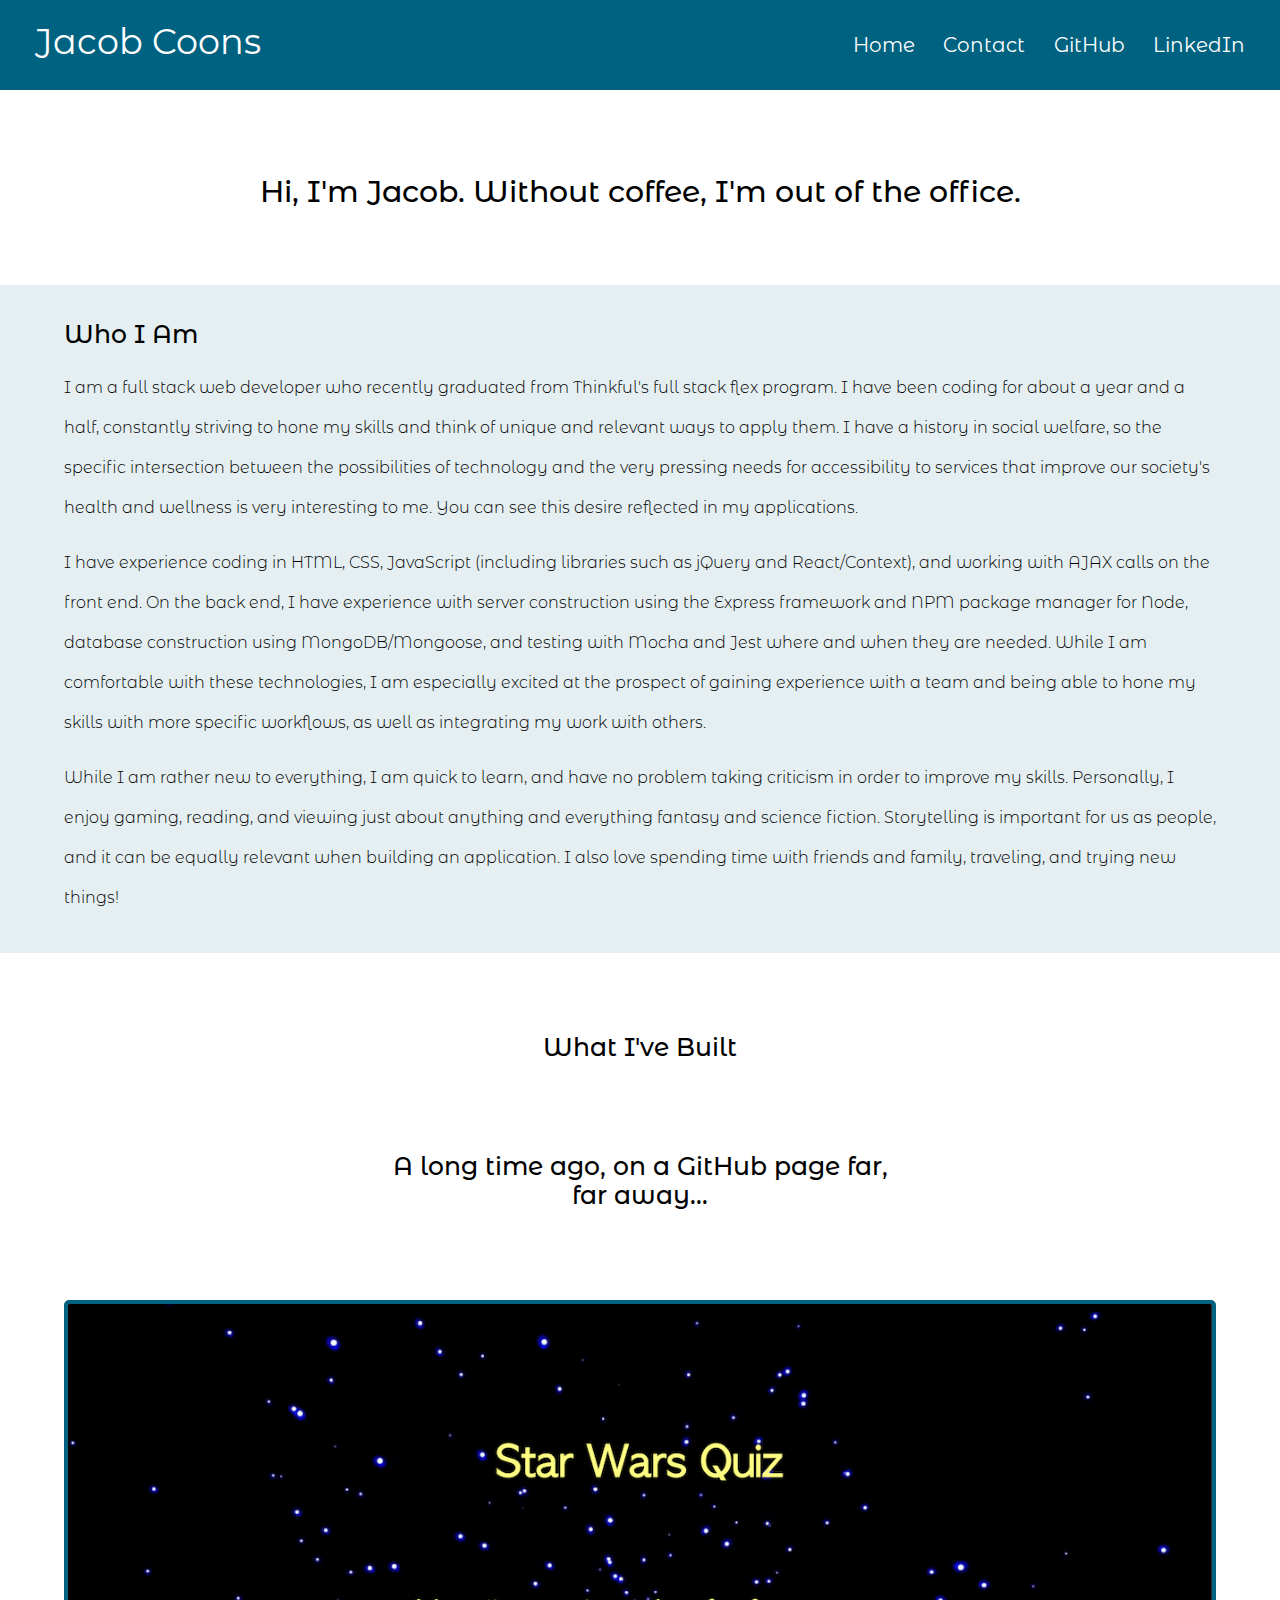
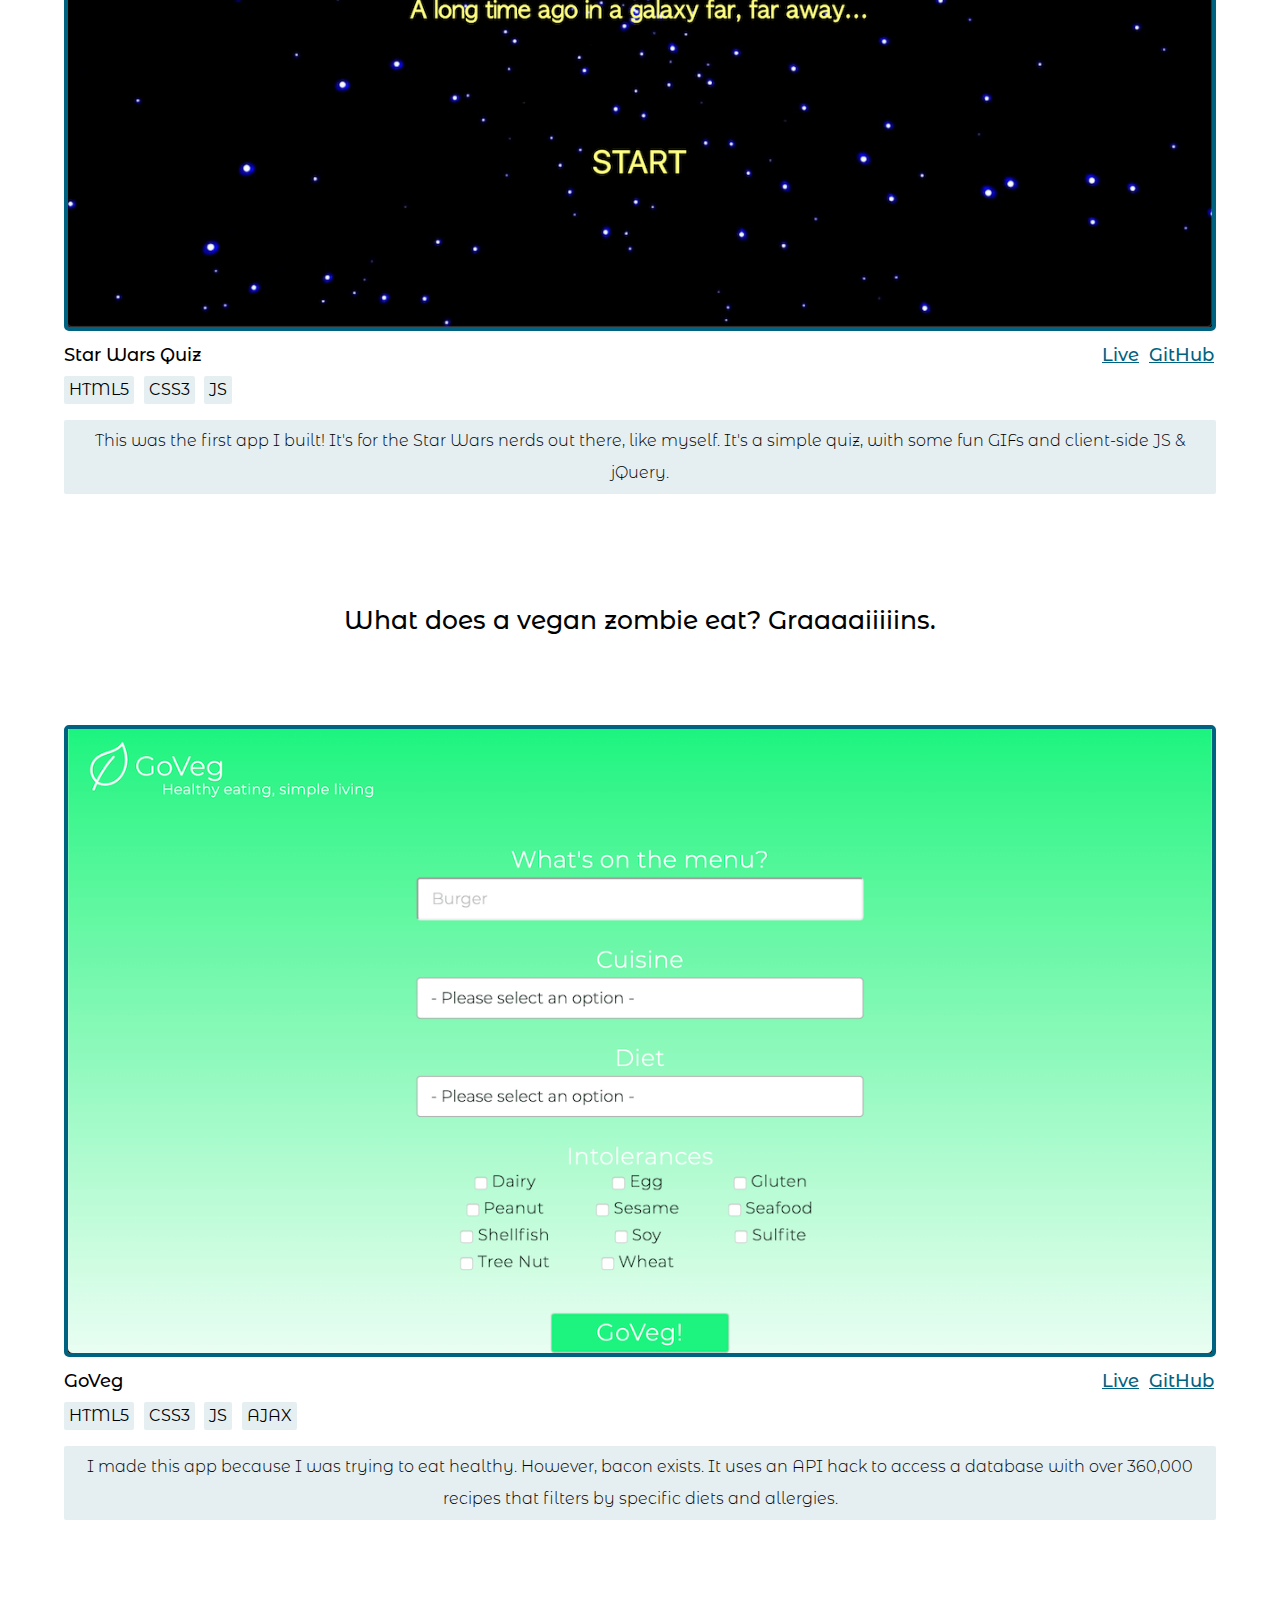
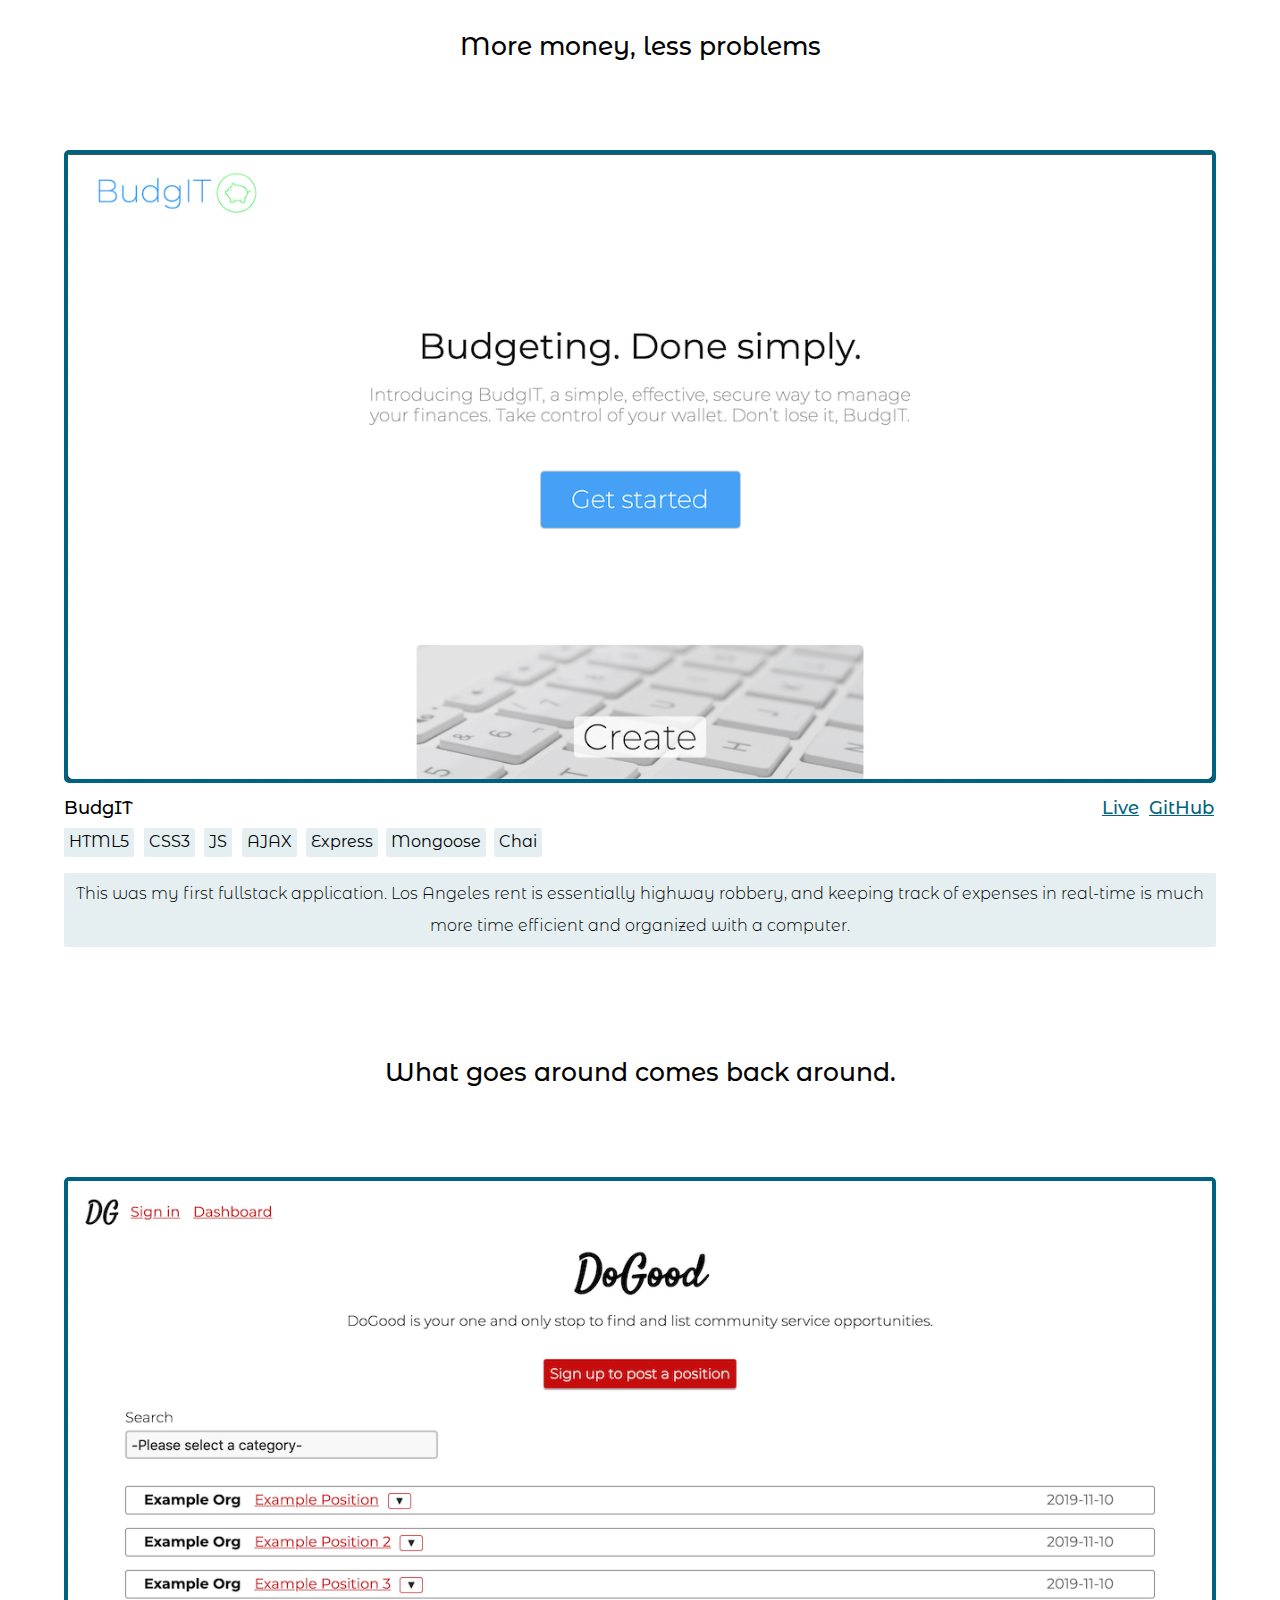
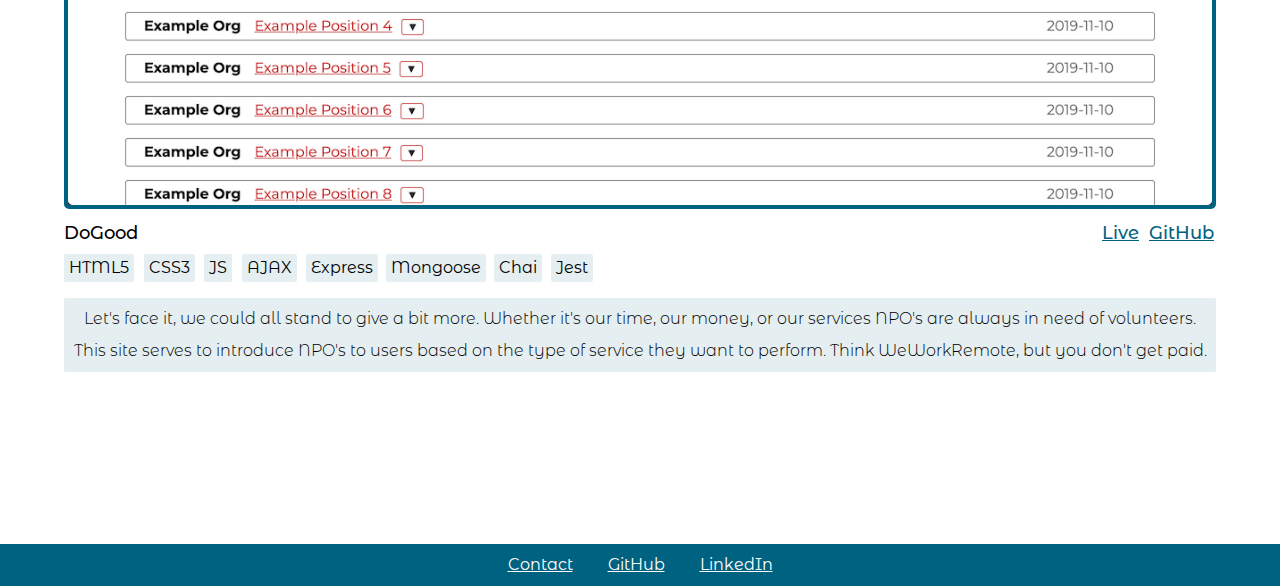
==== commit 8d374be7: "V 2.0" ====
--- a/index.html
+++ b/index.html
@@ -11,7 +11,7 @@
         <link rel="stylesheet" href="https://fonts.googleapis.com/css?family=Montserrat+Alternates:300,400,500&display=swap"> 
         <link rel="apple-touch-icon" sizes="180x180" href="./styling/favicon/apple-touch-icon.png">
         <link rel="icon" type="image/png" sizes="32x32" href="./styling/favicon/favicon-32x32.png">
-        <link rel="icon" type="image/png" sizes="16x16" href="./styling/favicon/favicon-16x16.png"">
+        <link rel="icon" type="image/png" sizes="16x16" href="./styling/favicon/favicon-16x16.png">
         <link rel="manifest" href="./styling/favicon/site.webmanifest">
     </head>
 
@@ -22,11 +22,11 @@
             <a href="contact.html" class="link" id="contact-link">Contact</a>
             <a href="https://github.com/jtrcoonz" target="_blank" class="link" id="github-link">GitHub</a>
             <a href="https://www.linkedin.com/in/jacobtcoons/" target="_blank" class="link" id="linkedin-link">LinkedIn</a>
-            <img src="./styling/images/drop-menu.svg" class="drop-menu">
+            <img src="./styling/images/drop-menu.svg" alt="drop menu icon" class="drop-menu">
             <div class="black-box" hidden>
                 <div class="drop-menu-opened" hidden>
                     <p class="dmo-menu">Menu</p>
-                    <img src="./styling/images/close-drop-menu.png" class="close-drop-menu">
+                    <img src="./styling/images/close-drop-menu.png" alt="close drop menu icon" class="close-drop-menu">
                     <a href="index.html" class="dmo-link">Home</a>
                     <a href="contact.html" class="dmo-link">Contact</a>
                     <a href="https://github.com/jtrcoonz" target="_blank" class="dmo-link">GitHub</a>
@@ -35,7 +35,7 @@
             </div>
         </nav>
 
-        <header role="heading" id="headline"></main>
+        <header role="banner" id="headline">
             <h2>Hi, I'm Jacob. Without coffee, I'm out of the office.</h2>
         </header>
 
@@ -53,7 +53,9 @@
             I have experience coding in HTML, CSS, JavaScript (including libraries such as jQuery and 
             React/Context), and working with AJAX calls on the front end. On the back end, I have experience with 
             server construction using the Express framework and NPM package manager for Node, database construction using 
-            MongoDB/Mongoose, and testing with Mocha and Jest where and when they are needed.
+            MongoDB/Mongoose, and testing with Mocha and Jest where and when they are needed. While I am comfortable with these
+            technologies, I am especially excited at the prospect of gaining experience with a team and being able to hone my skills 
+            with more specific workflows, as well as integrating my work with others.
             </p>
             <p class="bio-content" id="bio-3">
             While I am rather new to everything, I am quick to learn, and have no problem taking criticism in order to improve my skills. 
@@ -72,9 +74,9 @@
                 </div>
                 <section role="region" class="info">
                     <h5 class="info-title">Star Wars Quiz</h5>
-                    <p class="language" id="html-5">HTML5</p>
-                    <p class="language" id="css-3">CSS3</p>
-                    <p class="language" id="js">JS</p>
+                    <p class="language  html-5">HTML5</p>
+                    <p class="language css-3">CSS3</p>
+                    <p class="language js">JS</p>
                     <a href="https://jtrcoonz.github.io/Star-Wars-Quiz-A11Y/" target="_blank" class="info-link live-info-link">Live</a>
                     <a href="https://github.com/jtrcoonz/Star-Wars-Quiz-A11Y" target="_blank" class="info-link github-info-link">GitHub</a>
                     <p class="info-description">This was the first app I built! It's for the Star Wars nerds out there, like myself. It's a simple quiz, with some fun GIFs and client-side JS & jQuery.</p>
@@ -87,10 +89,10 @@
                 </div>
                 <section role="region" class="info">
                     <h5 class="info-title">GoVeg</h5>
-                    <p class="language" id="html-5">HTML5</p>
-                    <p class="language" id="css-3">CSS3</p>
-                    <p class="language" id="js">JS</p>
-                    <p class="language" id="ajax">AJAX</p>
+                    <p class="language html-5">HTML5</p>
+                    <p class="language css-3">CSS3</p>
+                    <p class="language js">JS</p>
+                    <p class="language ajax">AJAX</p>
                     <a href="https://jtrcoonz.github.io/goveg/" target="_blank" class="info-link live-info-link">Live</a>
                     <a href="https://github.com/jtrcoonz/goveg" target="_blank" class="info-link github-info-link">GitHub</a>
                     <p class="info-description">
@@ -106,13 +108,13 @@
                 </div>
                 <section role="region" class="info">
                     <h5 class="info-title">BudgIT</h5>
-                    <p class="language" id="html-5">HTML5</p>
-                    <p class="language" id="css-3">CSS3</p>
-                    <p class="language" id="js">JS</p>
-                    <p class="language" id="ajax">AJAX</p>
-                    <p class="language" id="express">Express</p>
-                    <p class="language" id="mongoose">Mongoose</p>
-                    <p class="language" id="chai">Chai</p>
+                    <p class="language html-5">HTML5</p>
+                    <p class="language css-3">CSS3</p>
+                    <p class="language js">JS</p>
+                    <p class="language ajax">AJAX</p>
+                    <p class="language express">Express</p>
+                    <p class="language mongoose">Mongoose</p>
+                    <p class="language chai">Chai</p>
                     <a href="https://budgit-app.herokuapp.com/" target="_blank" class="info-link live-info-link">Live</a>
                     <a href="https://github.com/jtrcoonz/BudgIT" target="_blank" class="info-link github-info-link">GitHub</a>
                     <p class="info-description dropped-description">
@@ -128,14 +130,14 @@
                 </div>
                 <section role="region" class="info">
                     <h5 class="info-title">DoGood</h5>
-                    <p class="language" id="html-5">HTML5</p>
-                    <p class="language" id="css-3">CSS3</p>
-                    <p class="language" id="js">JS</p>
-                    <p class="language" id="ajax">AJAX</p>
-                    <p class="language" id="express">Express</p>
-                    <p class="language" id="mongoose">Mongoose</p>
-                    <p class="language" id="chai">Chai</p>
-                    <p class="language" id="jest">Jest</p>
+                    <p class="language html-5">HTML5</p>
+                    <p class="language css-3">CSS3</p>
+                    <p class="language js">JS</p>
+                    <p class="language ajax">AJAX</p>
+                    <p class="language express">Express</p>
+                    <p class="language mongoose">Mongoose</p>
+                    <p class="language chai">Chai</p>
+                    <p class="language jest">Jest</p>
                     <a href="https://dogoodapp.herokuapp.com/" target="_blank" class="info-link live-info-link">Live</a>
                     <a href="https://github.com/jtrcoonz/DoGood" target="_blank" class="info-link github-info-link">GitHub</a>
                     <p class="info-description dropped-description">
--- a/styling/index.css
+++ b/styling/index.css
@@ -164,28 +164,28 @@
     background-color: rgba(0, 98, 129, 0.1);
     border-radius: 2px;
 }
-#html-5 {
+.html-5 {
     left: 0;
 }
-#css-3 {
+.css-3 {
     left: 80px;
 }
-#js {
+.js {
     left: 140px;
 }
-#ajax {
+.ajax {
     left: 178px;
 }
-#express {
+.express {
     left: 242px;
 }
-#mongoose {
+.mongoose {
     left: 322px;
 }
-#chai {
+.chai {
     left: 430px;
 }
-#jest {
+.jest {
     left: 487px;
 }
 .info-link {
